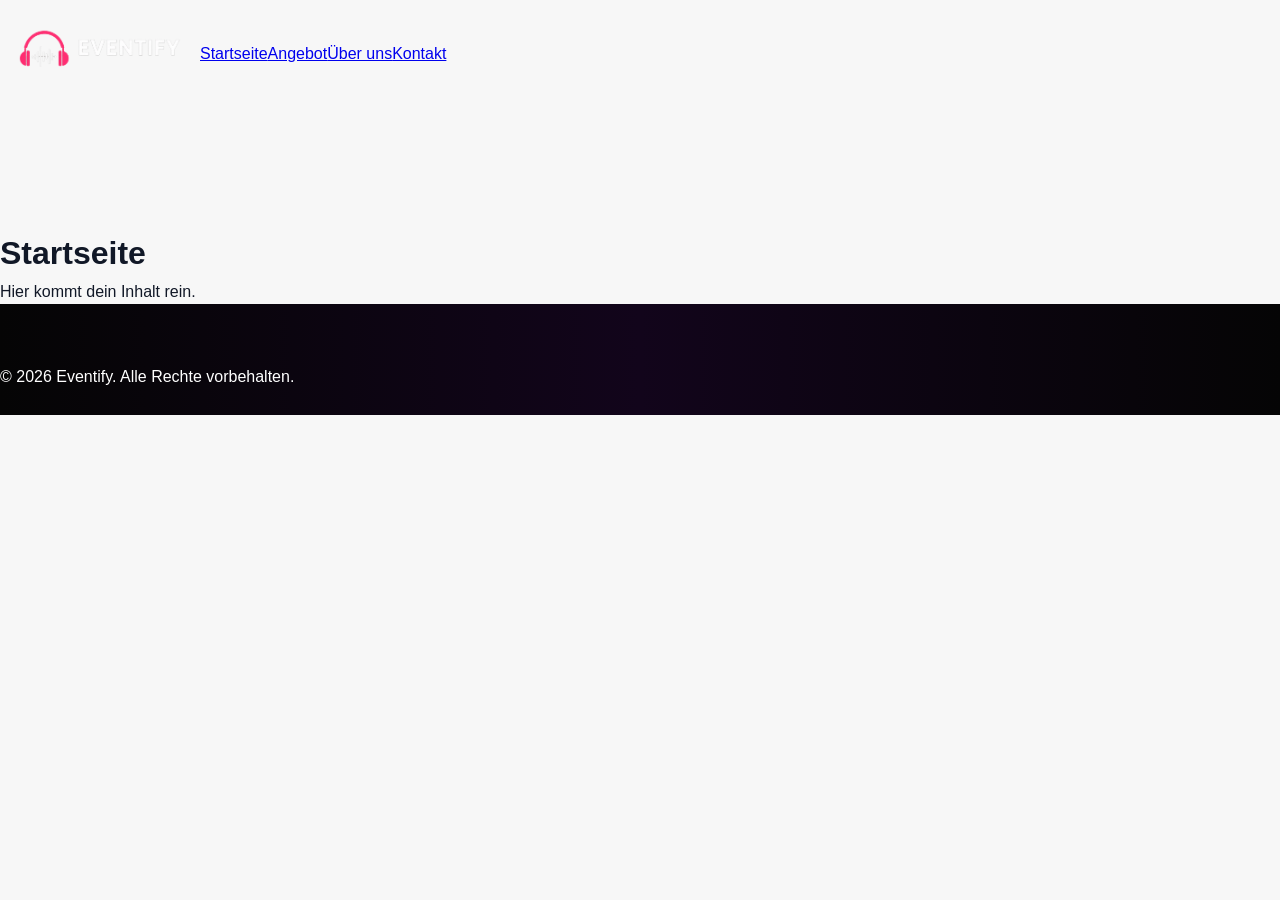
==== index.html @ 8bd98b78 "Text Navbar eingemittet, Footer eingefügt, Favicon eingefügt" ====
<!DOCTYPE html>
<html lang="en">
<head>
    <title>Eventify - Startseite</title>
    <meta name="viewport" content="width=device-width, initial-scale=1">
    <link rel="stylesheet" href="https://www.w3schools.com/w3css/5/w3.css">
    <link rel="stylesheet" href="../css/styles.css">

     <!-- Favicon -->
    <link rel="icon" type="png" href="../img/favicon.png">
</head>

<body>
    <!-- Navigation -->
<header class="w3-top">
<div class="w3-bar w3-black w3-padding">

    <a href="index.html" class="w3-bar-item">
        <img src="img/logo-transp.png" style="width:200px;">
    </a>

    <div class="w3-right w3-display-right">
        <a href="index.html" class="w3-bar-item w3-button">Startseite</a>
        <a href="html/angebot.html" class="w3-bar-item w3-button">Angebot</a>
        <a href="html/ueber-uns.html" class="w3-bar-item w3-button">Über uns</a>
        <a href="html/kontakt.html" class="w3-bar-item w3-button">Kontakt</a>
    </div>
</div>
</header>

 <!-- Inhalt -->
<main style="margin-top:120px;" class="w3-container">
    <h1>Startseite</h1>
    <p>Hier kommt dein Inhalt rein.</p>
</main>

<!-- Footer -->
<footer class="w3-container w3-black w3-padding">
    <p class="w3-center">&copy; 2026 Eventify. Alle Rechte vorbehalten.</p>
</footer>
</body>
</html>
---- css/styles.css ----
/*global styles*/
*{
    margin:0;
    padding:0;
    box-sizing:border-box;
}


body{
    font-family: Arial, Helvetica, sans-serif;
    background:#f7f7f7;
    color:#111827;
    line-height:1.6;
}


.container{
    width:90%;
    max-width:1200px;
    margin:auto;
}

/*header and navigation*/
.w3-bar{
    display:flex;
    align-items:center;
}

.w3-right{
    display:flex;
    align-items:center;
}
/*hero section*/

.hero{
    height:80vh;
    background:
    linear-gradient(rgba(0,0,0,0.45),
    rgba(0,0,0,0.45)),
    url("images/party.jpg");
    background-size:cover;
    background-position:center;
    display:flex;
    align-items:center;
    justify-content:center;
    text-align:center;
    color:white;
}

.hero-content{
    max-width:750px;
}

.hero h2{
    font-size:58px;
    line-height:1.1;
    margin-bottom:20px;
}

.hero p{
    font-size:22px;
    margin-bottom:35px;
}

/*buttons*/

.btn{
    display:inline-block;
    padding:14px 32px;
    background:#ff3d8d;
    color:white;
    border-radius:10px;
    text-decoration:none;
    font-weight:bold;
    transition:0.3s;
}

.btn:hover{
    background:#e12777;
    transform:translateY(-3px);
}

/*section*/

section{
    padding:90px 0;
}

.section-title{
    text-align:center;
    margin-bottom:60px;
}

.section-title h2{
    font-size:42px;
    color:#ff3d8d;
    margin-bottom:10px;
}

.section-title .line{
    width:90px;
    height:4px;
    background:#d4a12f;
    margin:auto;
    border-radius:10px;
}

/*about*/

.about{
    display:grid;
    grid-template-columns:1fr 1fr;
    gap:60px;
    align-items:center;
}

.about-text h3{
    font-size:36px;
    color:#ff3d8d;
    margin-bottom:20px;
}

.about-text p{
    margin-bottom:25px;
    color:#4b5563;
}

.about img{
    width:100%;
    border-radius:20px;
    box-shadow:0 10px 25px rgba(0,0,0,0.15);
}

/*services*/

.services-grid{
    display:grid;
    grid-template-columns:repeat(3,1fr);
    gap:30px;
}

.service-card{
    background:white;
    border-radius:18px;
    overflow:hidden;
    box-shadow:0 6px 18px rgba(0,0,0,0.08);
    transition:0.3s;
}

.service-card:hover{
    transform:translateY(-10px);
}

.service-card img{
    width:100%;
    height:220px;
    object-fit:cover;
}

.service-content{
    padding:25px;
}

.service-content h3{
    margin-bottom:15px;
    color:#111827;
}

.service-content p{
    color:#6b7280;
    margin-bottom:20px;
}

/*vorteile*/

.vorteile-grid{
    display:grid;
    grid-template-columns:repeat(4,1fr);
    gap:25px;
}

.vorteil-box{
    background:white;
    padding:40px 25px;
    text-align:center;
    border-radius:18px;
    box-shadow:0 6px 18px rgba(0,0,0,0.07);
    transition:0.3s;
}

.vorteil-box:hover{
    transform:translateY(-8px);
}

.vorteil-icon{
    font-size:45px;
    color:#ff3d8d;
    margin-bottom:20px;
}

.vorteil-box h3{
    margin-bottom:12px;
}

/*dj action*/

.dj-action{
    display:grid;
    grid-template-columns:1fr 1fr;
    gap:40px;
    align-items:center;
}

.dj-action video{
    width:100%;
    border-radius:18px;
    box-shadow:0 10px 20px rgba(0,0,0,0.15);
}

.audio-box{
    background:white;
    padding:35px;
    border-radius:18px;
    box-shadow:0 6px 18px rgba(0,0,0,0.08);
}

/*faq*/

.faq{
    max-width:900px;
    margin:auto;
}

.faq-item{
    background:white;
    margin-bottom:18px;
    border-radius:12px;
    overflow:hidden;
    box-shadow:0 4px 12px rgba(0,0,0,0.06);
}

.faq-question{
    padding:20px;
    font-weight:bold;
    cursor:pointer;
}

.faq-answer{
    padding:0 20px 20px;
    color:#6b7280;
}

/*contact*/

.contact-grid{
    display:grid;
    grid-template-columns:1fr 1fr;
    gap:50px;
}

.contact-info h3{
    color:#ff3d8d;
    margin-bottom:20px;
    font-size:30px;
}

.contact-info p{
    margin-bottom:14px;
}

.contact-form{
    background:white;
    padding:35px;
    border-radius:18px;
    box-shadow:0 8px 18px rgba(0,0,0,0.08);
}

.contact-form input,
.contact-form textarea{
    width:100%;
    padding:15px;
    margin-bottom:18px;
    border:1px solid #d1d5db;
    border-radius:10px;
    outline:none;
    font-size:15px;
}

.contact-form textarea{
    resize:none;
    height:150px;
}

.contact-form button{
    border:none;
    cursor:pointer;
}

/*footer*/

footer{
    background:linear-gradient(90deg,#050505,#12051b,#050505);
    color:white;
    padding:60px 0 25px;
}

.footer-grid{
    display:grid;
    grid-template-columns:repeat(4,1fr);
    gap:30px;
    margin-bottom:40px;
}

.footer-box h4{
    margin-bottom:20px;
    color:#ff3d8d;
}

.footer-box p,
.footer-box a{
    color:#d1d5db;
    text-decoration:none;
    margin-bottom:10px;
    display:block;
}

.footer-bottom{
    text-align:center;
    border-top:1px solid rgba(255,255,255,0.1);
    padding-top:20px;
    color:#9ca3af;
}

/*ueber uns*/

.team-grid{
    display:grid;
    grid-template-columns:repeat(3,1fr);
    gap:30px;
}

.team-card{
    background:white;
    border-radius:18px;
    overflow:hidden;
    box-shadow:0 8px 18px rgba(0,0,0,0.08);
    text-align:center;
}

.team-card img{
    width:100%;
    height:320px;
    object-fit:cover;
}

.team-card-content{
    padding:25px;
}

.team-card-content h3{
    margin-bottom:10px;
}

/*responsive*/

@media(max-width:992px){

    .services-grid,
    .vorteile-grid,
    .footer-grid,
    .team-grid{
        grid-template-columns:1fr 1fr;
    }

    .about,
    .contact-grid,
    .dj-action{
        grid-template-columns:1fr;
    }

    .hero h2{
        font-size:44px;
    }
}

@media(max-width:768px){

    .navbar{
        flex-direction:column;
        gap:25px;
    }

    nav ul{
        gap:20px;
        flex-wrap:wrap;
        justify-content:center;
    }

    .services-grid,
    .vorteile-grid,
    .footer-grid,
    .team-grid{
        grid-template-columns:1fr;
    }

    .hero{
        height:70vh;
        padding:0 20px;
    }

    .hero h2{
        font-size:34px;
    }

    .hero p{
        font-size:18px;
    }

    .section-title h2{
        font-size:32px;
    }
}
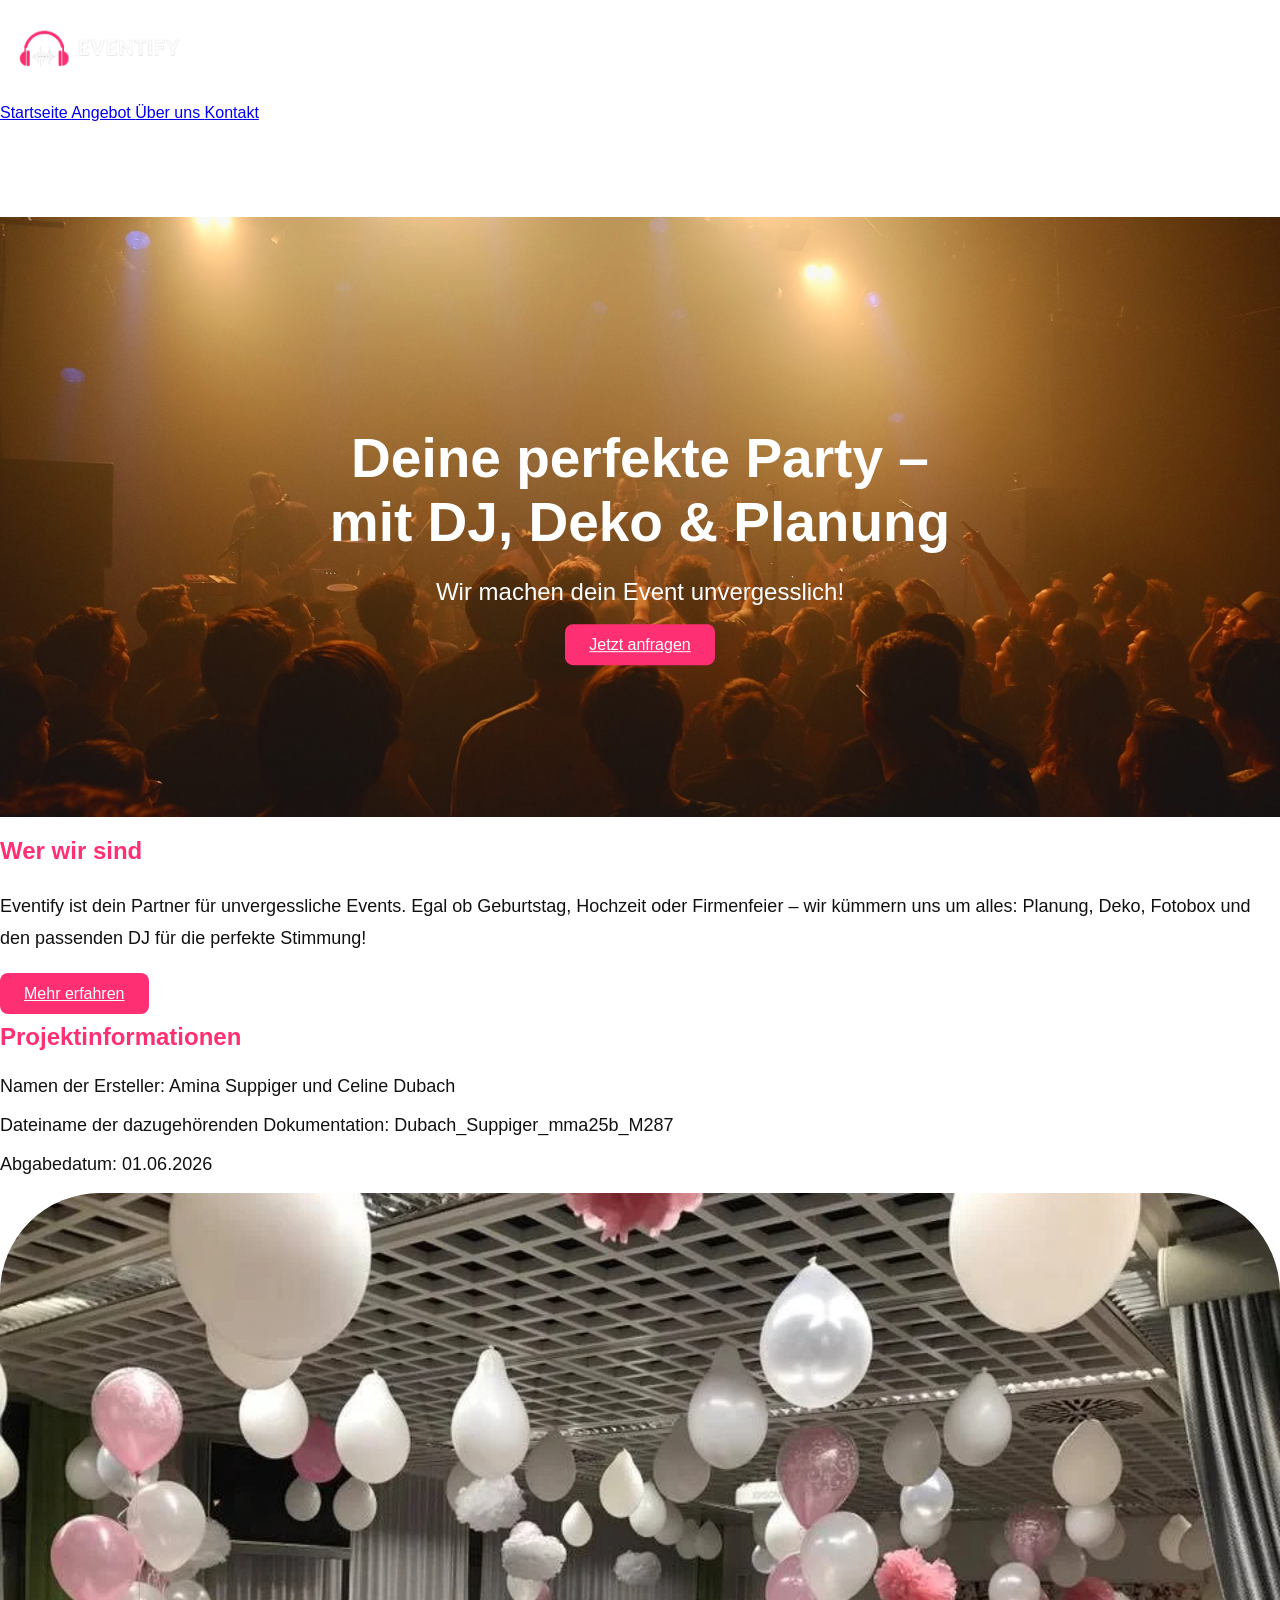
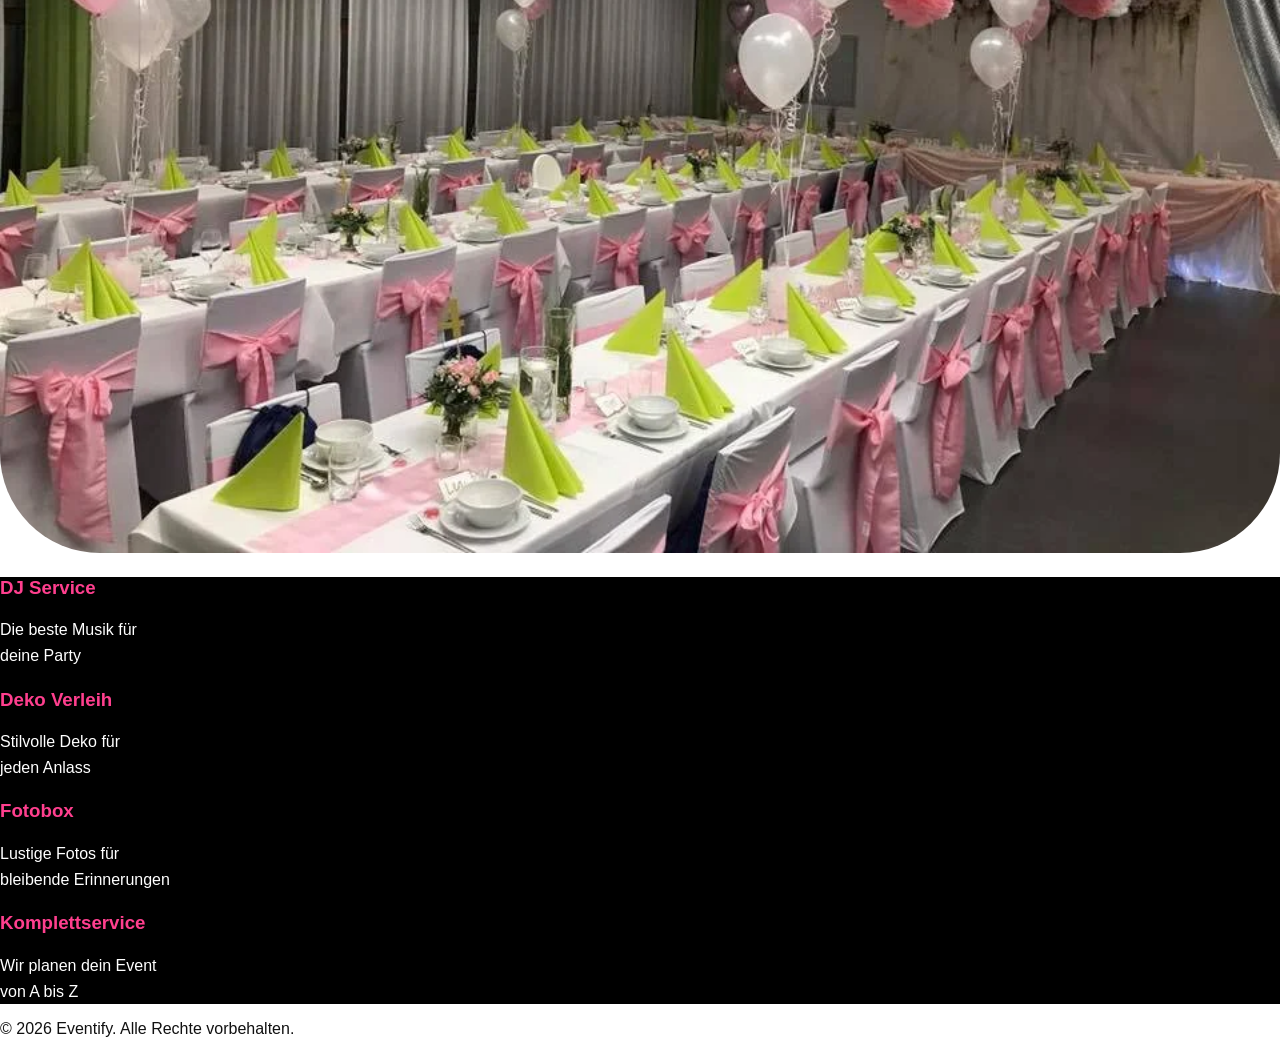
==== commit 31133fb1: "Code Startseite" ====
--- a/index.html
+++ b/index.html
@@ -1,42 +1,238 @@
 <!DOCTYPE html>
-<html lang="en">
+<html lang="de">
+
 <head>
     <title>Eventify - Startseite</title>
+
     <meta name="viewport" content="width=device-width, initial-scale=1">
+
+    <!-- W3.CSS -->
     <link rel="stylesheet" href="https://www.w3schools.com/w3css/5/w3.css">
+
+    <!-- Eigenes CSS -->
     <link rel="stylesheet" href="../css/styles.css">
 
-     <!-- Favicon -->
+    <!-- Favicon -->
     <link rel="icon" type="png" href="../img/favicon.png">
 </head>
 
 <body>
-    <!-- Navigation -->
+
+<!-- Navigation -->
 <header class="w3-top">
-<div class="w3-bar w3-black w3-padding">
-
-    <a href="index.html" class="w3-bar-item">
-        <img src="img/logo-transp.png" style="width:200px;">
-    </a>
-
-    <div class="w3-right w3-display-right">
-        <a href="index.html" class="w3-bar-item w3-button">Startseite</a>
-        <a href="html/angebot.html" class="w3-bar-item w3-button">Angebot</a>
-        <a href="html/ueber-uns.html" class="w3-bar-item w3-button">Über uns</a>
-        <a href="html/kontakt.html" class="w3-bar-item w3-button">Kontakt</a>
+
+    <div class="w3-bar w3-black w3-padding">
+
+        <!-- Logo -->
+        <a href="index.html" class="w3-bar-item">
+            <img src="img/logo-transp.png" alt="Eventify Logo" class="logo">
+        </a>
+
+        <!-- Navigation Links -->
+        <div class="w3-right w3-display-right">
+
+            <a href="index.html" class="w3-bar-item w3-button">
+                Startseite
+            </a>
+
+            <a href="html/angebot.html" class="w3-bar-item w3-button">
+                Angebot
+            </a>
+
+            <a href="html/ueber-uns.html" class="w3-bar-item w3-button">
+                Über uns
+            </a>
+
+            <a href="html/kontakt.html" class="w3-bar-item w3-button">
+                Kontakt
+            </a>
+
+        </div>
+
     </div>
-</div>
+
 </header>
 
- <!-- Inhalt -->
-<main style="margin-top:120px;" class="w3-container">
-    <h1>Startseite</h1>
-    <p>Hier kommt dein Inhalt rein.</p>
+<!-- Inhalt -->
+<main class="startseite">
+
+    <!-- Hero Bereich -->
+    <section class="hero-section">
+
+        <!-- Hintergrundbild -->
+        <img src="img/party.jpg"
+             alt="Party Hintergrund"
+             class="hero-image">
+
+        <!-- Text auf Bild -->
+        <div class="hero-overlay">
+
+            <h1 class="hero-title">
+                Deine perfekte Party –<br>
+                mit DJ, Deko & Planung
+            </h1>
+
+            <p class="hero-text">
+                Wir machen dein Event unvergesslich!
+            </p>
+
+            <!-- Pinker Button -->
+            <a href="html/kontakt.html"
+               class="w3-button pink-button">
+
+                Jetzt anfragen
+
+            </a>
+
+        </div>
+
+    </section>
+
+    <!-- Wer wir sind -->
+    <section class="w3-container w3-padding-64">
+
+        <div class="w3-row-padding">
+
+            <!-- Linke Spalte -->
+            <div class="w3-half">
+
+                <h2 class="pink-heading">
+                    Wer wir sind
+                </h2>
+
+                <p class="about-text">
+
+                    Eventify ist dein Partner für unvergessliche
+                    Events. Egal ob Geburtstag, Hochzeit oder
+                    Firmenfeier – wir kümmern uns um alles:
+                    Planung, Deko, Fotobox und den passenden
+                    DJ für die perfekte Stimmung!
+
+                </p>
+
+                <a href="html/ueber-uns.html"
+                   class="w3-button pink-button">
+
+                    Mehr erfahren
+
+                </a>
+
+                  <!-- Animation -->
+    <section class="w3-container w3-left w3-padding-64 w3-animate-left">
+
+        <h2 class="pink-heading">
+            Projektinformationen
+        </h2>
+
+        <p>
+            Namen der Ersteller:
+            Amina Suppiger und Celine Dubach
+        </p>
+
+        <p>
+            Dateiname der dazugehörenden Dokumentation:
+            Dubach_Suppiger_mma25b_M287
+        </p>
+
+        <p>
+            Abgabedatum:
+            01.06.2026
+        </p>
+
+    </section>
+
+            </div>
+
+            <!-- Rechte Spalte -->
+            <div class="w3-half">
+
+                <img src="img/ballons.webp"
+                     alt="Dekoration"
+                     class="about-image">
+
+            </div>
+
+        </div>
+
+    </section>
+
+    <!-- Schwarzer Bereich -->
+    <section class="services-section w3-padding-64">
+
+        <div class="w3-row-padding w3-center">
+
+            <!-- DJ -->
+            <div class="w3-quarter w3-padding">
+
+                <!-- Icon später hinzufügen -->
+
+                <h3>DJ Service</h3>
+
+                <p>
+                    Die beste Musik für<br>
+                    deine Party
+                </p>
+
+            </div>
+
+            <!-- Deko -->
+            <div class="w3-quarter w3-padding">
+
+                <!-- Icon später hinzufügen -->
+
+                <h3>Deko Verleih</h3>
+
+                <p>
+                    Stilvolle Deko für<br>
+                    jeden Anlass
+                </p>
+
+            </div>
+
+            <!-- Fotobox -->
+            <div class="w3-quarter w3-padding">
+
+                <!-- Icon später hinzufügen -->
+
+                <h3>Fotobox</h3>
+
+                <p>
+                    Lustige Fotos für<br>
+                    bleibende Erinnerungen
+                </p>
+
+            </div>
+
+            <!-- Komplettservice -->
+            <div class="w3-quarter w3-padding">
+
+                <!-- Icon später hinzufügen -->
+
+                <h3>Komplettservice</h3>
+
+                <p>
+                    Wir planen dein Event<br>
+                    von A bis Z
+                </p>
+
+            </div>
+
+        </div>
+
+    </section>
+
+
 </main>
 
 <!-- Footer -->
 <footer class="w3-container w3-black w3-padding">
-    <p class="w3-center">&copy; 2026 Eventify. Alle Rechte vorbehalten.</p>
+
+    <p class="w3-center">
+        &copy; 2026 Eventify.
+        Alle Rechte vorbehalten.
+    </p>
+
 </footer>
+
 </body>
 </html>
--- a/css/styles.css
+++ b/css/styles.css
@@ -1,423 +1,212 @@
-
-/*global styles*/
-*{
-    margin:0;
-    padding:0;
-    box-sizing:border-box;
-}
-
-
-body{
+/*--Farben & Variablen--*/
+:root {
+    --gold: #c9a84c;
+    --pink: #ff3f8e;
+    --black: #111111;
+    --white: #ffffff;
+    --grau-hell: #f5f5f5;
+}
+
+/*--Allgemein--*/
+* {
+    box-sizing: border-box;
+}
+
+body {
     font-family: Arial, Helvetica, sans-serif;
-    background:#f7f7f7;
-    color:#111827;
-    line-height:1.6;
-}
-
-
-.container{
-    width:90%;
-    max-width:1200px;
-    margin:auto;
-}
-
-/*header and navigation*/
-.w3-bar{
-    display:flex;
-    align-items:center;
-}
-
-.w3-right{
-    display:flex;
-    align-items:center;
-}
-/*hero section*/
-
-.hero{
-    height:80vh;
-    background:
-    linear-gradient(rgba(0,0,0,0.45),
-    rgba(0,0,0,0.45)),
-    url("images/party.jpg");
-    background-size:cover;
-    background-position:center;
-    display:flex;
-    align-items:center;
-    justify-content:center;
-    text-align:center;
-    color:white;
-}
-
-.hero-content{
-    max-width:750px;
-}
-
-.hero h2{
-    font-size:58px;
-    line-height:1.1;
-    margin-bottom:20px;
-}
-
-.hero p{
-    font-size:22px;
-    margin-bottom:35px;
-}
-
-/*buttons*/
-
-.btn{
-    display:inline-block;
-    padding:14px 32px;
-    background:#ff3d8d;
-    color:white;
-    border-radius:10px;
-    text-decoration:none;
-    font-weight:bold;
-    transition:0.3s;
-}
-
-.btn:hover{
-    background:#e12777;
-    transform:translateY(-3px);
-}
-
-/*section*/
-
-section{
-    padding:90px 0;
-}
-
-.section-title{
-    text-align:center;
-    margin-bottom:60px;
-}
-
-.section-title h2{
-    font-size:42px;
-    color:#ff3d8d;
-    margin-bottom:10px;
-}
-
-.section-title .line{
-    width:90px;
-    height:4px;
-    background:#d4a12f;
-    margin:auto;
-    border-radius:10px;
-}
-
-/*about*/
-
-.about{
-    display:grid;
-    grid-template-columns:1fr 1fr;
-    gap:60px;
-    align-items:center;
-}
-
-.about-text h3{
-    font-size:36px;
-    color:#ff3d8d;
-    margin-bottom:20px;
-}
-
-.about-text p{
-    margin-bottom:25px;
-    color:#4b5563;
-}
-
-.about img{
-    width:100%;
-    border-radius:20px;
-    box-shadow:0 10px 25px rgba(0,0,0,0.15);
-}
-
-/*services*/
-
-.services-grid{
-    display:grid;
-    grid-template-columns:repeat(3,1fr);
-    gap:30px;
-}
-
-.service-card{
-    background:white;
-    border-radius:18px;
-    overflow:hidden;
-    box-shadow:0 6px 18px rgba(0,0,0,0.08);
-    transition:0.3s;
-}
-
-.service-card:hover{
-    transform:translateY(-10px);
-}
-
-.service-card img{
-    width:100%;
-    height:220px;
-    object-fit:cover;
-}
-
-.service-content{
-    padding:25px;
-}
-
-.service-content h3{
-    margin-bottom:15px;
-    color:#111827;
-}
-
-.service-content p{
-    color:#6b7280;
-    margin-bottom:20px;
-}
-
-/*vorteile*/
-
-.vorteile-grid{
-    display:grid;
-    grid-template-columns:repeat(4,1fr);
-    gap:25px;
-}
-
-.vorteil-box{
-    background:white;
-    padding:40px 25px;
-    text-align:center;
-    border-radius:18px;
-    box-shadow:0 6px 18px rgba(0,0,0,0.07);
-    transition:0.3s;
-}
-
-.vorteil-box:hover{
-    transform:translateY(-8px);
-}
-
-.vorteil-icon{
-    font-size:45px;
-    color:#ff3d8d;
-    margin-bottom:20px;
-}
-
-.vorteil-box h3{
-    margin-bottom:12px;
-}
-
-/*dj action*/
-
-.dj-action{
-    display:grid;
-    grid-template-columns:1fr 1fr;
-    gap:40px;
-    align-items:center;
-}
-
-.dj-action video{
-    width:100%;
-    border-radius:18px;
-    box-shadow:0 10px 20px rgba(0,0,0,0.15);
-}
-
-.audio-box{
-    background:white;
-    padding:35px;
-    border-radius:18px;
-    box-shadow:0 6px 18px rgba(0,0,0,0.08);
-}
-
-/*faq*/
-
-.faq{
-    max-width:900px;
-    margin:auto;
-}
-
-.faq-item{
-    background:white;
-    margin-bottom:18px;
-    border-radius:12px;
-    overflow:hidden;
-    box-shadow:0 4px 12px rgba(0,0,0,0.06);
-}
-
-.faq-question{
-    padding:20px;
-    font-weight:bold;
-    cursor:pointer;
-}
-
-.faq-answer{
-    padding:0 20px 20px;
-    color:#6b7280;
-}
-
-/*contact*/
-
-.contact-grid{
-    display:grid;
-    grid-template-columns:1fr 1fr;
-    gap:50px;
-}
-
-.contact-info h3{
-    color:#ff3d8d;
-    margin-bottom:20px;
-    font-size:30px;
-}
-
-.contact-info p{
-    margin-bottom:14px;
-}
-
-.contact-form{
-    background:white;
-    padding:35px;
-    border-radius:18px;
-    box-shadow:0 8px 18px rgba(0,0,0,0.08);
-}
-
-.contact-form input,
-.contact-form textarea{
-    width:100%;
-    padding:15px;
-    margin-bottom:18px;
-    border:1px solid #d1d5db;
-    border-radius:10px;
-    outline:none;
-    font-size:15px;
-}
-
-.contact-form textarea{
-    resize:none;
-    height:150px;
-}
-
-.contact-form button{
-    border:none;
-    cursor:pointer;
-}
-
-/*footer*/
-
-footer{
-    background:linear-gradient(90deg,#050505,#12051b,#050505);
-    color:white;
-    padding:60px 0 25px;
-}
-
-.footer-grid{
-    display:grid;
-    grid-template-columns:repeat(4,1fr);
-    gap:30px;
-    margin-bottom:40px;
-}
-
-.footer-box h4{
-    margin-bottom:20px;
-    color:#ff3d8d;
-}
-
-.footer-box p,
-.footer-box a{
-    color:#d1d5db;
-    text-decoration:none;
-    margin-bottom:10px;
-    display:block;
-}
-
-.footer-bottom{
-    text-align:center;
-    border-top:1px solid rgba(255,255,255,0.1);
-    padding-top:20px;
-    color:#9ca3af;
-}
-
-/*ueber uns*/
-
-.team-grid{
-    display:grid;
-    grid-template-columns:repeat(3,1fr);
-    gap:30px;
-}
-
-.team-card{
-    background:white;
-    border-radius:18px;
-    overflow:hidden;
-    box-shadow:0 8px 18px rgba(0,0,0,0.08);
-    text-align:center;
-}
-
-.team-card img{
-    width:100%;
-    height:320px;
-    object-fit:cover;
-}
-
-.team-card-content{
-    padding:25px;
-}
-
-.team-card-content h3{
-    margin-bottom:10px;
-}
-
-/*responsive*/
-
-@media(max-width:992px){
-
-    .services-grid,
-    .vorteile-grid,
-    .footer-grid,
-    .team-grid{
-        grid-template-columns:1fr 1fr;
-    }
-
-    .about,
-    .contact-grid,
-    .dj-action{
-        grid-template-columns:1fr;
-    }
-
-    .hero h2{
-        font-size:44px;
-    }
-}
-
-@media(max-width:768px){
-
-    .navbar{
-        flex-direction:column;
-        gap:25px;
-    }
-
-    nav ul{
-        gap:20px;
-        flex-wrap:wrap;
-        justify-content:center;
-    }
-
-    .services-grid,
-    .vorteile-grid,
-    .footer-grid,
-    .team-grid{
-        grid-template-columns:1fr;
-    }
-
-    .hero{
-        height:70vh;
-        padding:0 20px;
-    }
-
-    .hero h2{
-        font-size:34px;
-    }
-
-    .hero p{
-        font-size:18px;
-    }
-
-    .section-title h2{
-        font-size:32px;
-    }
+    color: var(--black);
+    margin: 0;
+    padding: 0;
+}
+
+h2 {
+    color: var(--pink);
+    font-weight: bold;
+}
+
+h3 {
+    color: var(--pink);
+    font-weight: bold;
+}
+
+/*--Abschnittstitel--*/
+.section-title {
+    text-align: center;
+    margin-bottom: 50px;
+}
+
+.section-title h1 {
+    color: var(--pink);
+    font-family: 'Arial Black', Arial, Helvetica, sans-serif;
+}
+
+.gold-line {
+    width: 80px;
+    height: 3px;
+    background-color: var(--gold);
+    margin: 0 auto;
+}
+
+/*--Audio & Video--*/
+.media-bereich {
+    display: flex;
+    align-items: center;
+    gap: 40px;
+    flex-wrap: wrap;
+    margin-bottom: 150px;
+}
+
+video, audio {
+    border-radius: 8px;
+}
+
+.w3-row {
+    display: flex;
+    align-items: stretch;
+}
+
+.w3-bar .w3-button:hover,
+.w3-bar .w3-button:active {
+    background-color: var(--pink) !important;
+    color: white !important;
+}
+
+/* Formular: beim Laden einblenden mit Animation */
+.anfrage-karte {
+    animation: einblenden 1s;
+}
+
+@keyframes einblenden {
+    from {
+        opacity: 0;
+        transform: translateY(40px);
+    }
+    to {
+        opacity: 1;
+        transform: translateY(0);
+    }
+}
+/* =========================================
+   CSS FÜR STARTSEITE
+========================================= */
+
+/* Allgemein */
+body {
+    margin: 0;
+    font-family: Arial, sans-serif;
+}
+
+.startseite {
+    margin-top: 95px;
+}
+
+/* Logo */
+.logo {
+    width: 200px;
+}
+
+/* Hero Bereich */
+.hero-section {
+    position: relative;
+}
+
+.hero-image {
+    width: 100%;
+    height: 600px;
+    object-fit: cover;
+    display: block;
+}
+
+.hero-overlay {
+    position: absolute;
+    top: 50%;
+    left: 50%;
+    transform: translate(-50%, -50%);
+    text-align: center;
+    color: white;
+    width: 80%;
+}
+
+.hero-title {
+    font-size: 55px;
+    font-weight: bold;
+    margin-bottom: 20px;
+}
+
+.hero-text {
+    font-size: 24px;
+    margin-bottom: 30px;
+}
+
+/* Pinke Buttons */
+.pink-button {
+    background-color: #FF2F73;
+    color: white;
+    border-radius: 8px;
+    padding: 12px 24px;
+}
+
+.pink-button:hover {
+    background-color: #e02162;
+    color: white;
+}
+
+/* Überschriften */
+.pink-heading {
+    color: #FF2F73;
+    font-weight: bold;
+    margin-bottom: 25px;
+}
+
+/* Text Bereich */
+.about-text {
+    font-size: 18px;
+    line-height: 1.8;
+    margin-bottom: 30px;
+}
+
+/* Bild rechts */
+.about-image {
+    width: 100%;
+    border-radius: 100px;
+}
+
+/* Schwarzer Bereich */
+.services-section {
+    background-color: black;
+    color: white;
+}
+
+/* Leistungen */
+.services-section h3 {
+    margin-top: 20px;
+    font-weight: bold;
+}
+
+.services-section p {
+    font-size: 16px;
+    line-height: 1.6;
+}
+
+/* Animation Bereich */
+.w3-animate-left p {
+    font-size: 18px;
+    margin-top: 15px;
+}
+
+/* Responsive */
+@media screen and (max-width: 768px) {
+
+    .hero-title {
+        font-size: 36px;
+    }
+
+    .hero-text {
+        font-size: 18px;
+    }
+
+    .hero-image {
+        height: 450px;
+    }
+
 }
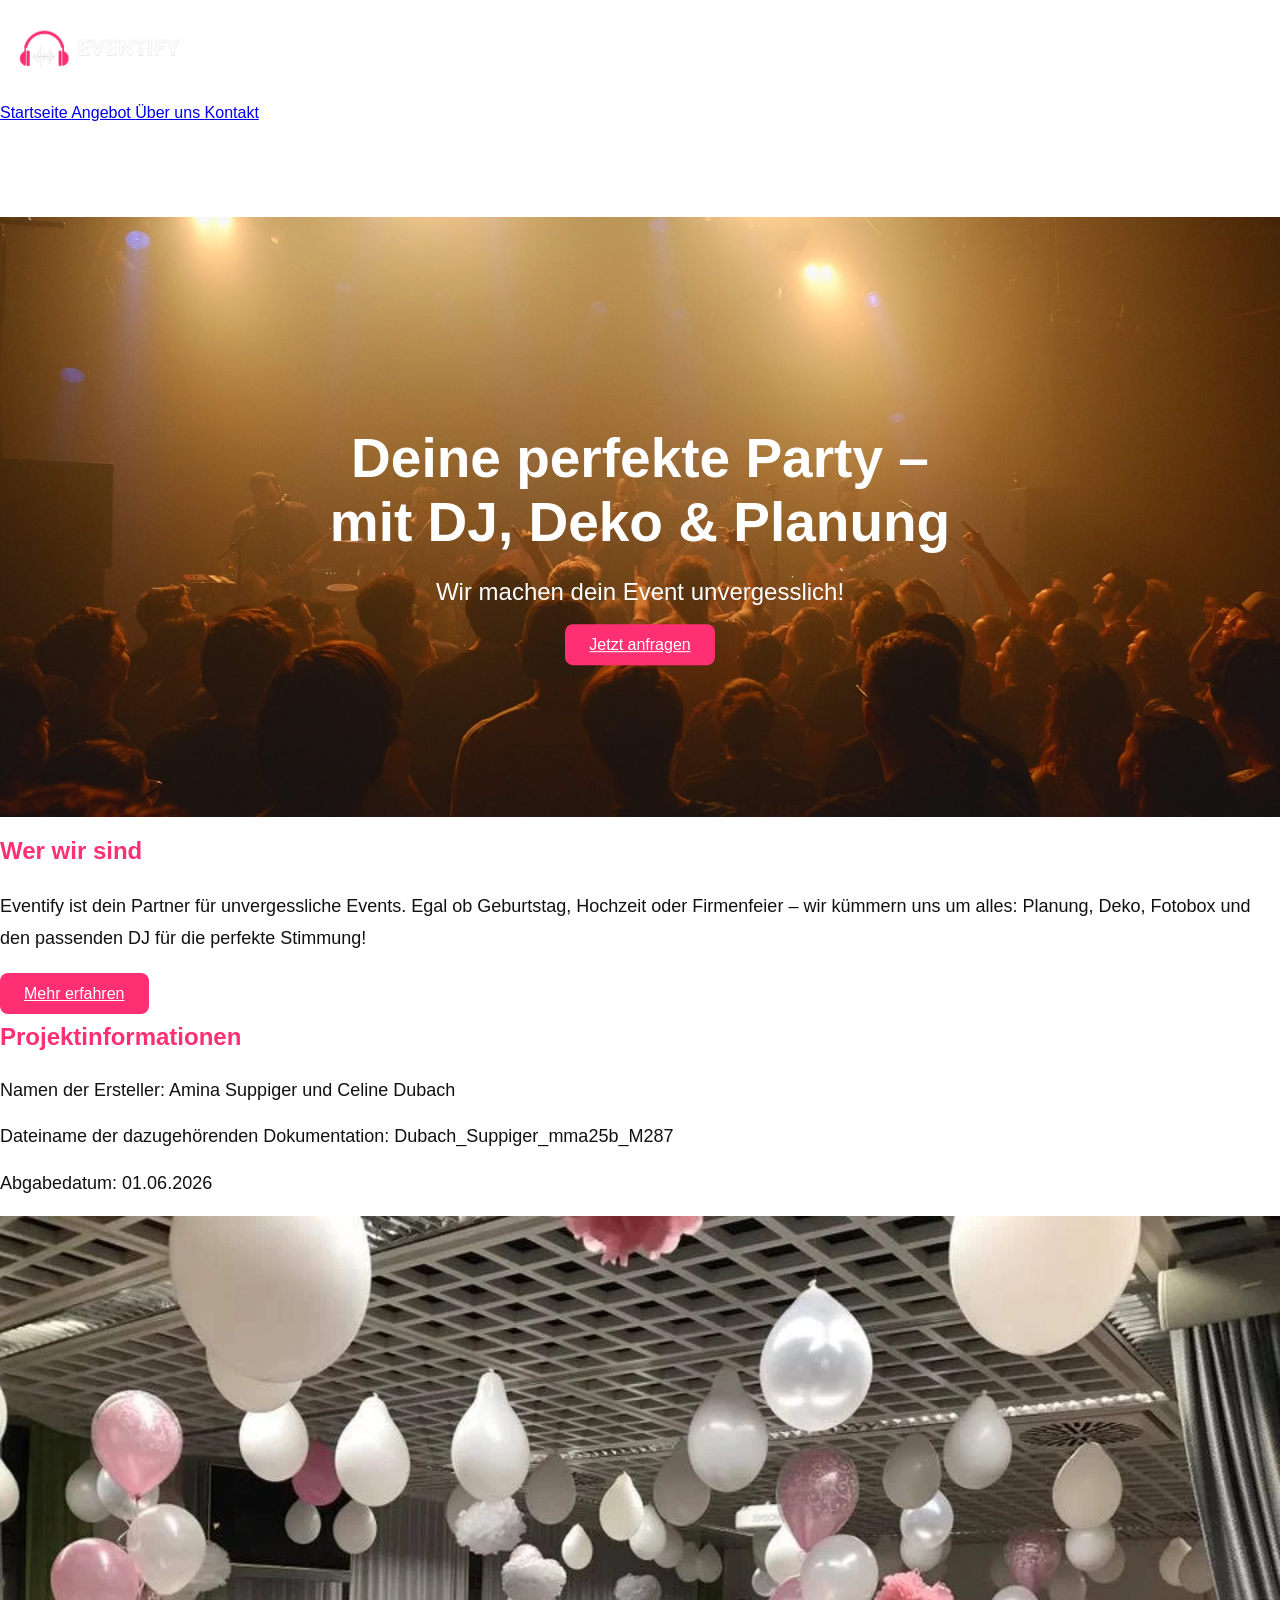
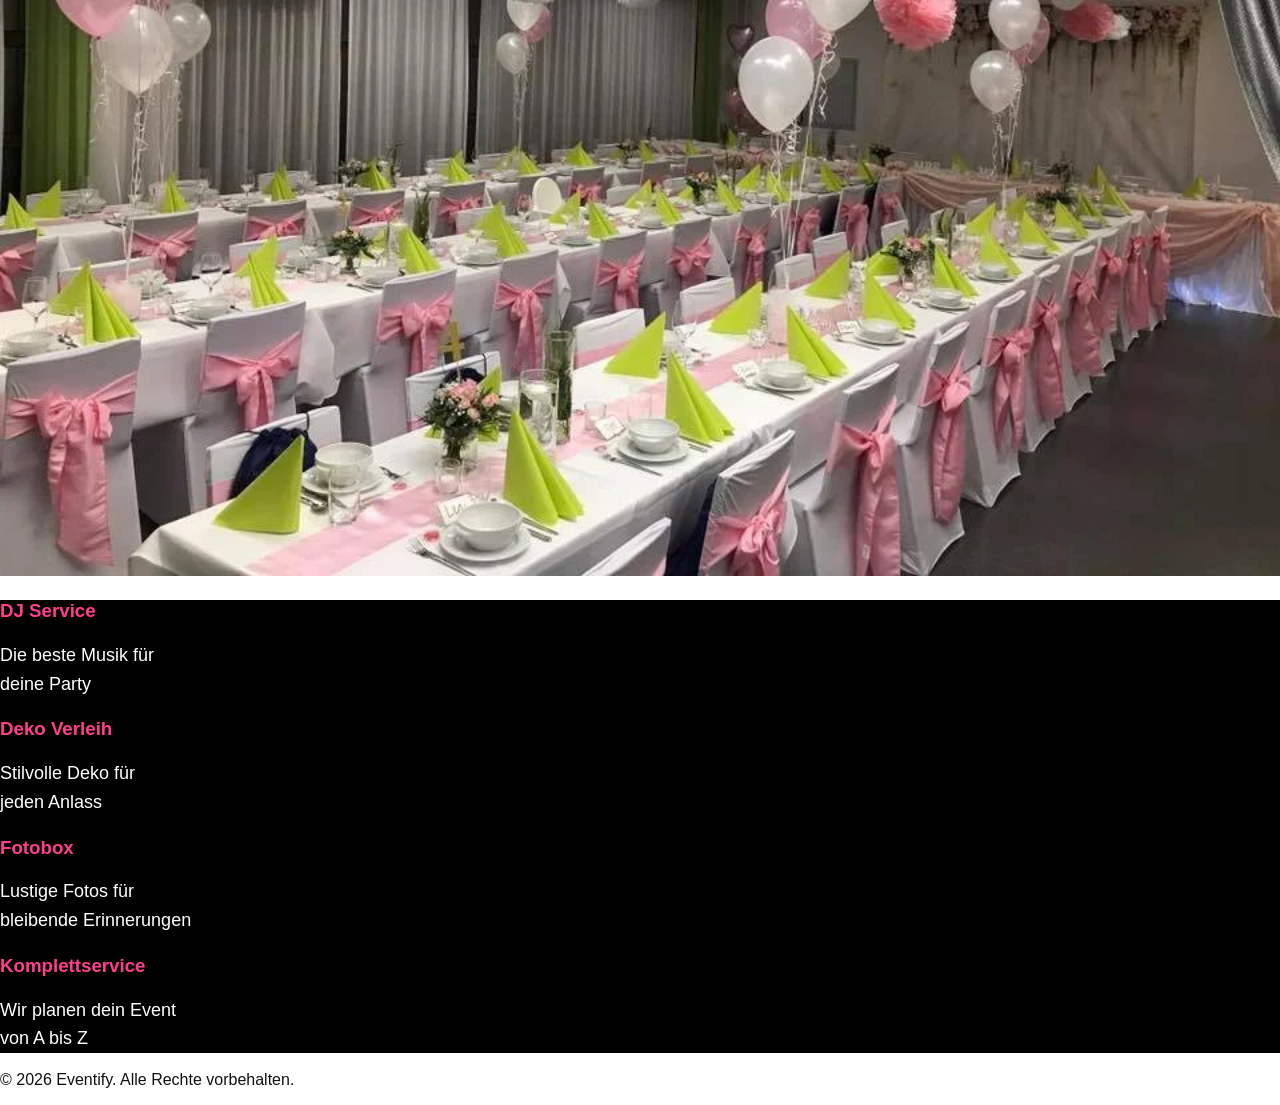
==== commit 8ddd86cd: "kleine Verbesserungen" ====
--- a/index.html
+++ b/index.html
@@ -18,221 +18,211 @@
 
 <body>
 
-<!-- Navigation -->
-<header class="w3-top">
-
-    <div class="w3-bar w3-black w3-padding">
-
-        <!-- Logo -->
-        <a href="index.html" class="w3-bar-item">
-            <img src="img/logo-transp.png" alt="Eventify Logo" class="logo">
-        </a>
-
-        <!-- Navigation Links -->
-        <div class="w3-right w3-display-right">
-
-            <a href="index.html" class="w3-bar-item w3-button">
-                Startseite
+    <!-- Navigation -->
+    <header class="w3-top">
+
+        <div class="w3-bar w3-black w3-padding">
+
+            <!-- Logo -->
+            <a href="index.html" class="w3-bar-item">
+                <img src="img/logo-transp.png" alt="Eventify Logo" class="logo">
             </a>
 
-            <a href="html/angebot.html" class="w3-bar-item w3-button">
-                Angebot
-            </a>
-
-            <a href="html/ueber-uns.html" class="w3-bar-item w3-button">
-                Über uns
-            </a>
-
-            <a href="html/kontakt.html" class="w3-bar-item w3-button">
-                Kontakt
-            </a>
+            <!-- Navigation Links -->
+            <div class="w3-right w3-display-right">
+
+                <a href="index.html" class="w3-bar-item w3-button">
+                    Startseite
+                </a>
+
+                <a href="html/angebot.html" class="w3-bar-item w3-button">
+                    Angebot
+                </a>
+
+                <a href="html/ueber-uns.html" class="w3-bar-item w3-button">
+                    Über uns
+                </a>
+
+                <a href="html/kontakt.html" class="w3-bar-item w3-button">
+                    Kontakt
+                </a>
+
+            </div>
 
         </div>
 
-    </div>
-
-</header>
-
-<!-- Inhalt -->
-<main class="startseite">
-
-    <!-- Hero Bereich -->
-    <section class="hero-section">
-
-        <!-- Hintergrundbild -->
-        <img src="img/party.jpg"
-             alt="Party Hintergrund"
-             class="hero-image">
-
-        <!-- Text auf Bild -->
-        <div class="hero-overlay">
-
-            <h1 class="hero-title">
-                Deine perfekte Party –<br>
-                mit DJ, Deko & Planung
-            </h1>
-
-            <p class="hero-text">
-                Wir machen dein Event unvergesslich!
-            </p>
-
-            <!-- Pinker Button -->
-            <a href="html/kontakt.html"
-               class="w3-button pink-button">
-
-                Jetzt anfragen
-
-            </a>
-
-        </div>
-
-    </section>
-
-    <!-- Wer wir sind -->
-    <section class="w3-container w3-padding-64">
-
-        <div class="w3-row-padding">
-
-            <!-- Linke Spalte -->
-            <div class="w3-half">
-
-                <h2 class="pink-heading">
-                    Wer wir sind
-                </h2>
-
-                <p class="about-text">
-
-                    Eventify ist dein Partner für unvergessliche
-                    Events. Egal ob Geburtstag, Hochzeit oder
-                    Firmenfeier – wir kümmern uns um alles:
-                    Planung, Deko, Fotobox und den passenden
-                    DJ für die perfekte Stimmung!
-
+    </header>
+
+    <!-- Inhalt -->
+    <main class="startseite">
+
+        <!-- Hero Bereich -->
+        <section class="hero-section">
+
+            <!-- Hintergrundbild -->
+            <img src="img/party.jpg" alt="Party Hintergrund" class="hero-image">
+
+            <!-- Text auf Bild -->
+            <div class="hero-overlay">
+
+                <h1 class="hero-title">
+                    Deine perfekte Party –<br>
+                    mit DJ, Deko & Planung
+                </h1>
+
+                <p class="hero-text">
+                    Wir machen dein Event unvergesslich!
                 </p>
 
-                <a href="html/ueber-uns.html"
-                   class="w3-button pink-button">
-
-                    Mehr erfahren
-
-                </a>
-
-                  <!-- Animation -->
-    <section class="w3-container w3-left w3-padding-64 w3-animate-left">
-
-        <h2 class="pink-heading">
-            Projektinformationen
-        </h2>
-
-        <p>
-            Namen der Ersteller:
-            Amina Suppiger und Celine Dubach
+                <!-- Pinker Button -->
+                <a href="html/kontakt.html" class="w3-button pink-button">
+
+                    Jetzt anfragen
+
+                </a>
+
+            </div>
+
+        </section>
+
+        <!-- Wer wir sind -->
+        <section class="w3-container w3-padding-64">
+
+            <div class="w3-row-padding">
+
+                <!-- Linke Spalte -->
+                <div class="w3-half">
+
+                    <h2 class="pink-heading">
+                        Wer wir sind
+                    </h2>
+
+                    <p class="about-text">
+
+                        Eventify ist dein Partner für unvergessliche
+                        Events. Egal ob Geburtstag, Hochzeit oder
+                        Firmenfeier – wir kümmern uns um alles:
+                        Planung, Deko, Fotobox und den passenden
+                        DJ für die perfekte Stimmung!
+
+                    </p>
+
+                    <a href="html/ueber-uns.html" class="w3-button pink-button">
+
+                        Mehr erfahren
+
+                    </a>
+
+                    <!-- Animation -->
+                    <section class="w3-container w3-left w3-padding-64 w3-animate-left">
+
+                        <h2 class="pink-heading">
+                            Projektinformationen
+                        </h2>
+                        <p>
+                            Namen der Ersteller:
+                            Amina Suppiger und Celine Dubach
+                        </p>
+                        <p>
+                            Dateiname der dazugehörenden Dokumentation:
+                            Dubach_Suppiger_mma25b_M287
+                        </p>
+                        <p>
+                            Abgabedatum:
+                            01.06.2026
+                        </p>
+
+                </div>
+
+                <!-- Rechte Spalte -->
+                <div class="w3-half">
+
+                    <img src="img/ballons.webp" alt="Dekoration" class="about-image">
+
+                </div>
+
+            </div>
+
+        </section>
+
+        <!-- Schwarzer Bereich -->
+        <section class="services-section w3-padding-64">
+
+            <div class="w3-row-padding w3-center">
+
+                <!-- DJ -->
+                <div class="w3-quarter w3-padding">
+
+                    <!-- Icon später hinzufügen -->
+
+                    <h3>DJ Service</h3>
+
+                    <p>
+                        Die beste Musik für<br>
+                        deine Party
+                    </p>
+
+                </div>
+
+                <!-- Deko -->
+                <div class="w3-quarter w3-padding">
+
+                    <!-- Icon später hinzufügen -->
+
+                    <h3>Deko Verleih</h3>
+
+                    <p>
+                        Stilvolle Deko für<br>
+                        jeden Anlass
+                    </p>
+
+                </div>
+
+                <!-- Fotobox -->
+                <div class="w3-quarter w3-padding">
+
+                    <!-- Icon später hinzufügen -->
+
+                    <h3>Fotobox</h3>
+
+                    <p>
+                        Lustige Fotos für<br>
+                        bleibende Erinnerungen
+                    </p>
+
+                </div>
+
+                <!-- Komplettservice -->
+                <div class="w3-quarter w3-padding">
+
+                    <!-- Icon später hinzufügen -->
+
+                    <h3>Komplettservice</h3>
+
+                    <p>
+                        Wir planen dein Event<br>
+                        von A bis Z
+                    </p>
+
+                </div>
+
+            </div>
+
+        </section>
+
+
+    </main>
+
+    <!-- Footer -->
+    <footer class="w3-container w3-black w3-padding">
+
+        <p class="w3-center">
+            &copy; 2026 Eventify.
+            Alle Rechte vorbehalten.
         </p>
 
-        <p>
-            Dateiname der dazugehörenden Dokumentation:
-            Dubach_Suppiger_mma25b_M287
-        </p>
-
-        <p>
-            Abgabedatum:
-            01.06.2026
-        </p>
-
-    </section>
-
-            </div>
-
-            <!-- Rechte Spalte -->
-            <div class="w3-half">
-
-                <img src="img/ballons.webp"
-                     alt="Dekoration"
-                     class="about-image">
-
-            </div>
-
-        </div>
-
-    </section>
-
-    <!-- Schwarzer Bereich -->
-    <section class="services-section w3-padding-64">
-
-        <div class="w3-row-padding w3-center">
-
-            <!-- DJ -->
-            <div class="w3-quarter w3-padding">
-
-                <!-- Icon später hinzufügen -->
-
-                <h3>DJ Service</h3>
-
-                <p>
-                    Die beste Musik für<br>
-                    deine Party
-                </p>
-
-            </div>
-
-            <!-- Deko -->
-            <div class="w3-quarter w3-padding">
-
-                <!-- Icon später hinzufügen -->
-
-                <h3>Deko Verleih</h3>
-
-                <p>
-                    Stilvolle Deko für<br>
-                    jeden Anlass
-                </p>
-
-            </div>
-
-            <!-- Fotobox -->
-            <div class="w3-quarter w3-padding">
-
-                <!-- Icon später hinzufügen -->
-
-                <h3>Fotobox</h3>
-
-                <p>
-                    Lustige Fotos für<br>
-                    bleibende Erinnerungen
-                </p>
-
-            </div>
-
-            <!-- Komplettservice -->
-            <div class="w3-quarter w3-padding">
-
-                <!-- Icon später hinzufügen -->
-
-                <h3>Komplettservice</h3>
-
-                <p>
-                    Wir planen dein Event<br>
-                    von A bis Z
-                </p>
-
-            </div>
-
-        </div>
-
-    </section>
-
-
-</main>
-
-<!-- Footer -->
-<footer class="w3-container w3-black w3-padding">
-
-    <p class="w3-center">
-        &copy; 2026 Eventify.
-        Alle Rechte vorbehalten.
-    </p>
-
-</footer>
+    </footer>
 
 </body>
+
 </html>
--- a/css/styles.css
+++ b/css/styles.css
@@ -13,17 +13,13 @@
 }
 
 body {
+    margin: 0;
+    padding: 0;
     font-family: Arial, Helvetica, sans-serif;
     color: var(--black);
-    margin: 0;
-    padding: 0;
-}
-
-h2 {
-    color: var(--pink);
-    font-weight: bold;
-}
-
+}
+
+h2,
 h3 {
     color: var(--pink);
     font-weight: bold;
@@ -56,13 +52,16 @@
     margin-bottom: 150px;
 }
 
-video, audio {
+video,
+audio {
     border-radius: 8px;
 }
 
+/*--W3.CSS Anpassungen--*/
 .w3-row {
     display: flex;
     align-items: stretch;
+    flex-wrap: wrap; /* NEU: erlaubt Umbruch */
 }
 
 .w3-bar .w3-button:hover,
@@ -71,7 +70,7 @@
     color: white !important;
 }
 
-/* Formular: beim Laden einblenden mit Animation */
+/* Formular Animation */
 .anfrage-karte {
     animation: einblenden 1s;
 }
@@ -81,20 +80,16 @@
         opacity: 0;
         transform: translateY(40px);
     }
+
     to {
         opacity: 1;
         transform: translateY(0);
     }
 }
+
 /* =========================================
    CSS FÜR STARTSEITE
 ========================================= */
-
-/* Allgemein */
-body {
-    margin: 0;
-    font-family: Arial, sans-serif;
-}
 
 .startseite {
     margin-top: 95px;
@@ -138,7 +133,7 @@
     margin-bottom: 30px;
 }
 
-/* Pinke Buttons */
+/* Pinke Buttons & Überschriften */
 .pink-button {
     background-color: #FF2F73;
     color: white;
@@ -151,7 +146,6 @@
     color: white;
 }
 
-/* Überschriften */
 .pink-heading {
     color: #FF2F73;
     font-weight: bold;
@@ -168,7 +162,6 @@
 /* Bild rechts */
 .about-image {
     width: 100%;
-    border-radius: 100px;
 }
 
 /* Schwarzer Bereich */
@@ -177,20 +170,17 @@
     color: white;
 }
 
-/* Leistungen */
 .services-section h3 {
     margin-top: 20px;
-    font-weight: bold;
-}
-
-.services-section p {
-    font-size: 16px;
-    line-height: 1.6;
-}
-
-/* Animation Bereich */
+}
+
+.services-section p,
 .w3-animate-left p {
     font-size: 18px;
+    line-height: 1.6;
+}
+
+.w3-animate-left p {
     margin-top: 15px;
 }
 
@@ -208,5 +198,21 @@
     .hero-image {
         height: 450px;
     }
-
+}
+
+/* Vorteile: Tablet 2-spaltig, Handy 1-spaltig */
+@media (max-width: 992px) {
+    .vorteile-row > div { width: 50% !important; }
+}
+@media (max-width: 600px) {
+    .vorteile-row > div { width: 100% !important; }
+}
+
+/* Über uns: immer 2-spaltig, auch auf Handy */
+.ueber-uns-row {
+    flex-wrap: nowrap !important;
+}
+
+.ueber-uns-row > div {
+    width: 50% !important;
 }
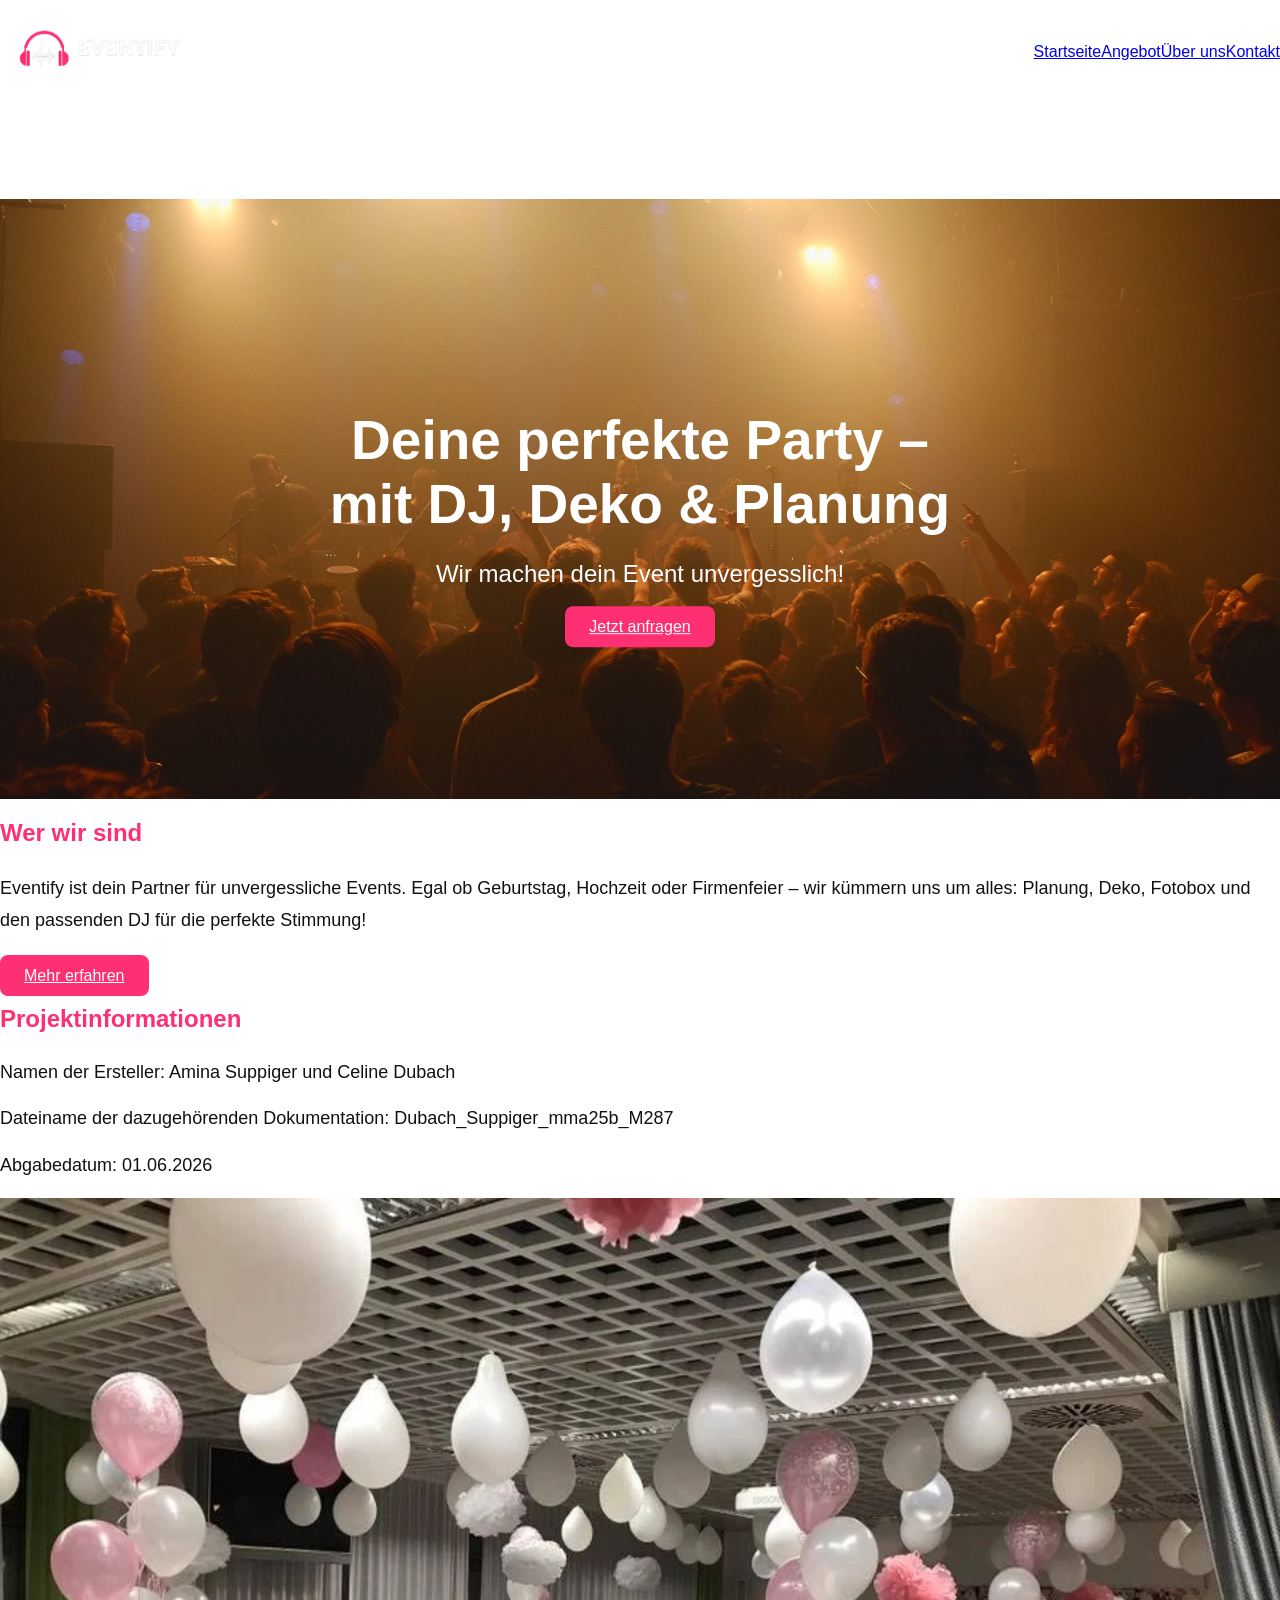
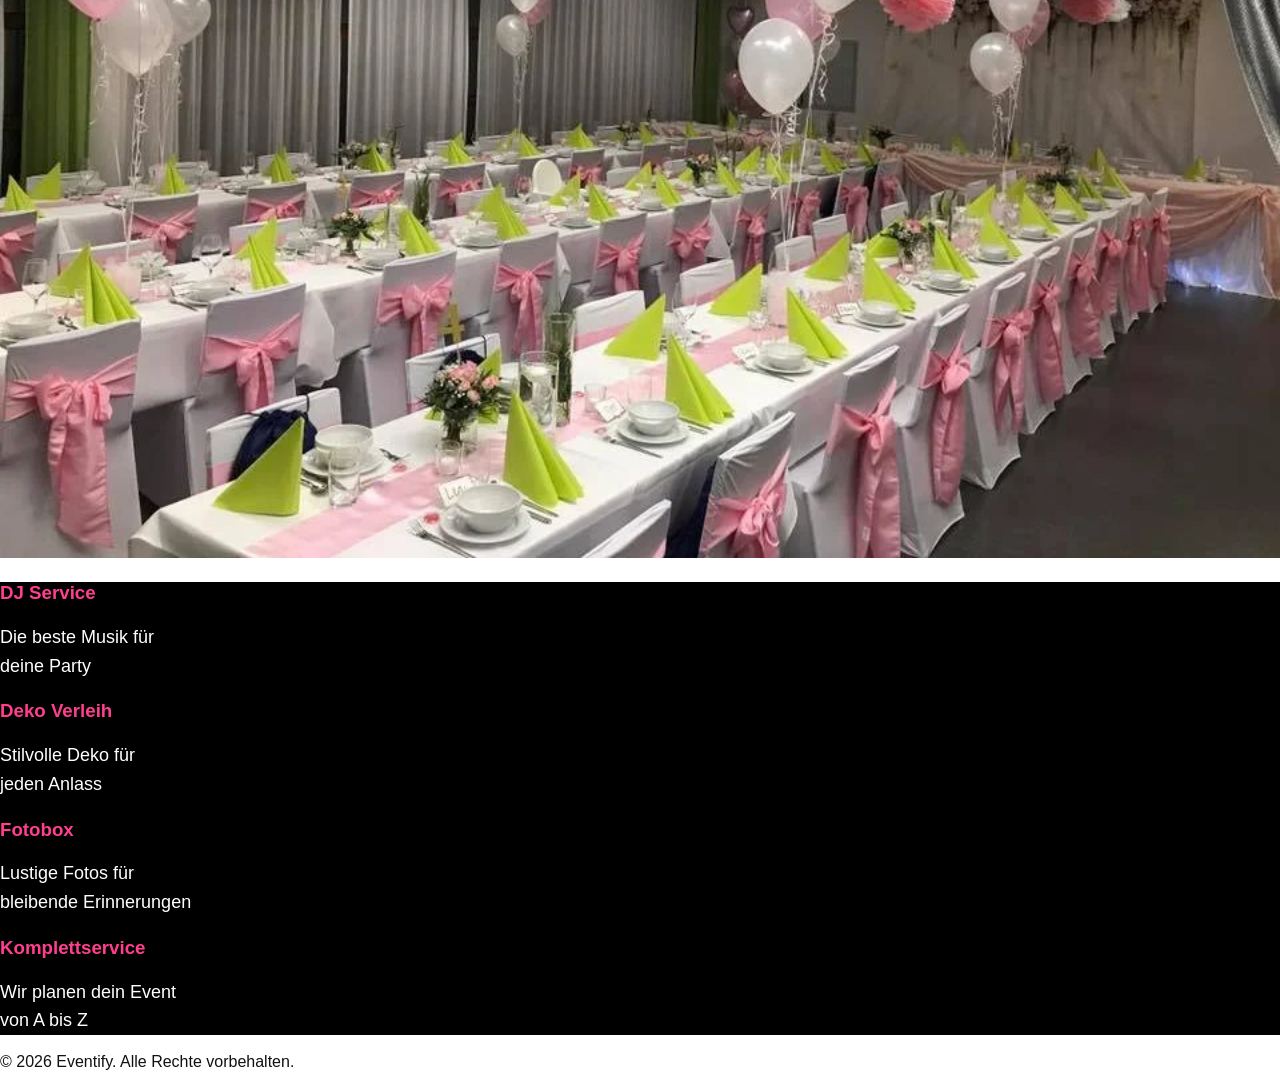
==== commit 22bc4e84: "Navigation responsive gemacht" ====
--- a/index.html
+++ b/index.html
@@ -18,40 +18,21 @@
 
 <body>
 
-    <!-- Navigation -->
-    <header class="w3-top">
-
-        <div class="w3-bar w3-black w3-padding">
-
-            <!-- Logo -->
-            <a href="index.html" class="w3-bar-item">
-                <img src="img/logo-transp.png" alt="Eventify Logo" class="logo">
-            </a>
-
-            <!-- Navigation Links -->
-            <div class="w3-right w3-display-right">
-
-                <a href="index.html" class="w3-bar-item w3-button">
-                    Startseite
-                </a>
-
-                <a href="html/angebot.html" class="w3-bar-item w3-button">
-                    Angebot
-                </a>
-
-                <a href="html/ueber-uns.html" class="w3-bar-item w3-button">
-                    Über uns
-                </a>
-
-                <a href="html/kontakt.html" class="w3-bar-item w3-button">
-                    Kontakt
-                </a>
-
-            </div>
-
-        </div>
-
-    </header>
+<!-- Navigation -->
+<header class="w3-top">
+    <div class="w3-bar w3-black w3-padding nav-bar">
+        <a href="index.html" class="w3-bar-item">
+            <img src="img/logo-transp.png" alt="Eventify Logo" class="logo">
+        </a>
+        <button class="w3-bar-item w3-button hamburger-btn" onclick="document.getElementById('nav-links').classList.toggle('open')">&#9776;</button>
+        <nav id="nav-links" class="nav-links">
+            <a href="index.html" class="w3-bar-item w3-button">Startseite</a>
+            <a href="html/angebot.html" class="w3-bar-item w3-button">Angebot</a>
+            <a href="html/ueber-uns.html" class="w3-bar-item w3-button">Über uns</a>
+            <a href="html/kontakt.html" class="w3-bar-item w3-button">Kontakt</a>
+        </nav>
+    </div>
+</header>
 
     <!-- Inhalt -->
     <main class="startseite">
--- a/css/styles.css
+++ b/css/styles.css
@@ -215,4 +215,30 @@
 
 .ueber-uns-row > div {
     width: 50% !important;
+}
+
+/*Navigation*/
+
+.nav-bar { 
+    display: flex !important; 
+    align-items: center !important; 
+}
+
+.nav-links { 
+    display: flex; 
+    margin-left: auto; 
+}
+
+.hamburger-btn { 
+    display: none !important; 
+    margin-left: auto; 
+    font-size: 2rem; 
+    background: none !important; 
+}
+
+@media (max-width: 600px) {
+    .hamburger-btn { display: block !important; }
+    .nav-links { display: none; flex-direction: column; width: 100%; position: absolute; top: 100%; left: 0; background: var(--black); }
+    .nav-links.open { display: flex; }
+    .nav-links a:hover { background-color: var(--pink) !important; }
 }
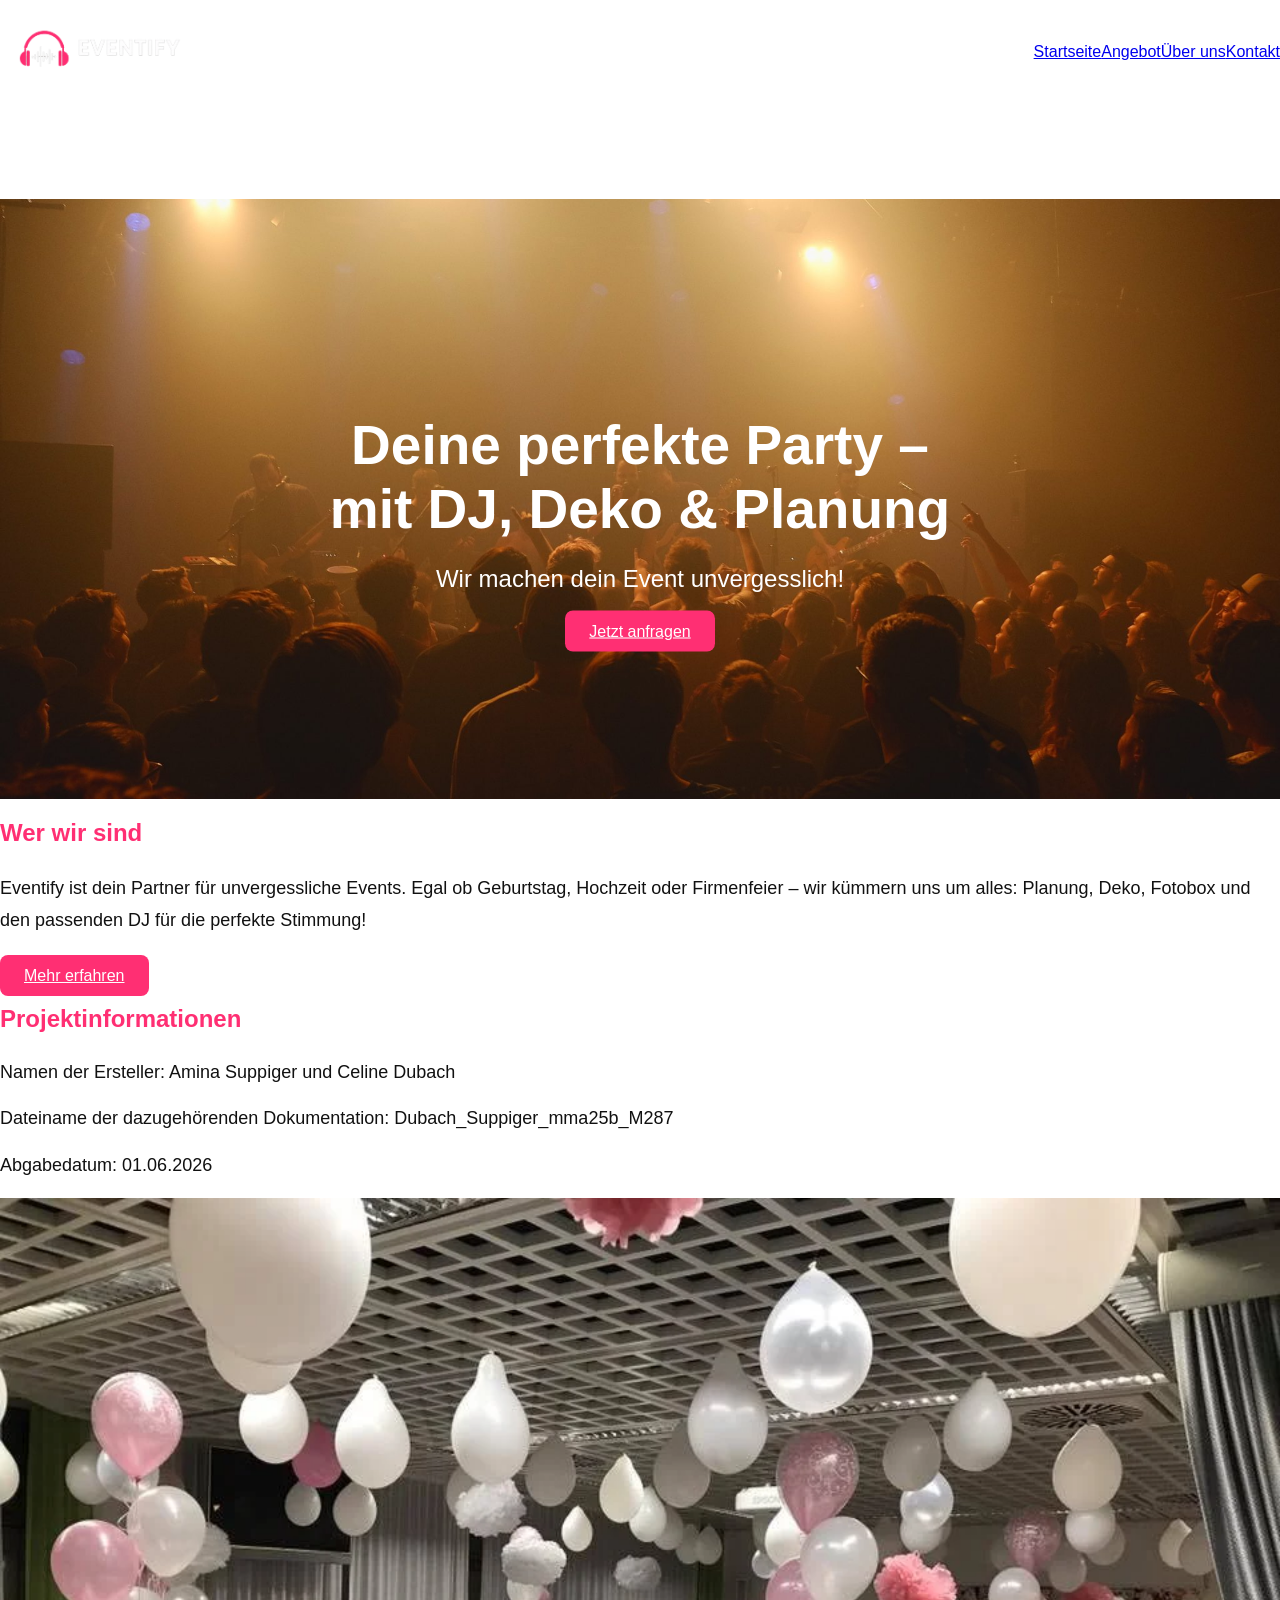
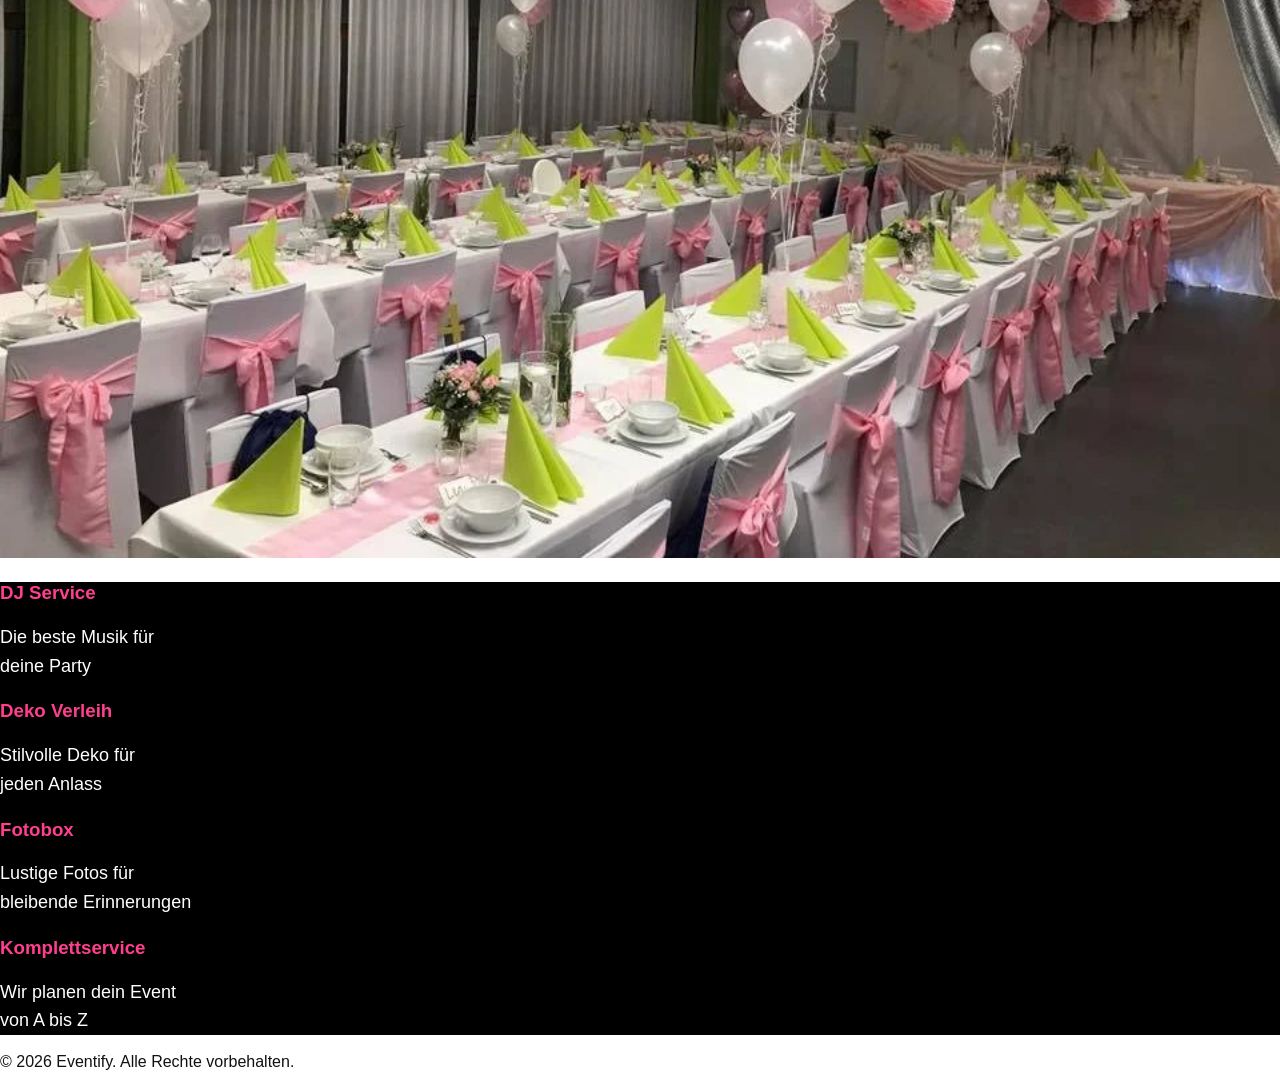
==== commit 815da0c8: "Startseite Semantisches HTML statt nur div tags und Kommentare ergänzt" ====
--- a/index.html
+++ b/index.html
@@ -6,7 +6,7 @@
 
     <meta name="viewport" content="width=device-width, initial-scale=1">
 
-    <!-- W3.CSS -->
+    <!-- W3.CSS Framework -->
     <link rel="stylesheet" href="https://www.w3schools.com/w3css/5/w3.css">
 
     <!-- Eigenes CSS -->
@@ -21,188 +21,160 @@
 <!-- Navigation -->
 <header class="w3-top">
     <div class="w3-bar w3-black w3-padding nav-bar">
+
         <a href="index.html" class="w3-bar-item">
             <img src="img/logo-transp.png" alt="Eventify Logo" class="logo">
         </a>
+
+        <!-- Hamburger-Button für Handy, toggle öffnet/schliesst das Menü -->
         <button class="w3-bar-item w3-button hamburger-btn" onclick="document.getElementById('nav-links').classList.toggle('open')">&#9776;</button>
-        <nav id="nav-links" class="nav-links">
+
+        <div id="nav-links" class="nav-links">
             <a href="index.html" class="w3-bar-item w3-button">Startseite</a>
             <a href="html/angebot.html" class="w3-bar-item w3-button">Angebot</a>
             <a href="html/ueber-uns.html" class="w3-bar-item w3-button">Über uns</a>
             <a href="html/kontakt.html" class="w3-bar-item w3-button">Kontakt</a>
-        </nav>
+        </div>
+
     </div>
 </header>
 
-    <!-- Inhalt -->
-    <main class="startseite">
+<main class="startseite">
 
-        <!-- Hero Bereich -->
-        <section class="hero-section">
+    <!-- Hero-Bereich: Bild mit Text darüber -->
+    <section class="hero-section">
 
-            <!-- Hintergrundbild -->
-            <img src="img/party.jpg" alt="Party Hintergrund" class="hero-image">
+        <img src="img/party.jpg" alt="Party Hintergrund" class="hero-image">
 
-            <!-- Text auf Bild -->
-            <div class="hero-overlay">
+        <article class="hero-overlay">
 
-                <h1 class="hero-title">
-                    Deine perfekte Party –<br>
-                    mit DJ, Deko & Planung
-                </h1>
+            <h1 class="hero-title">
+                Deine perfekte Party –<br>
+                mit DJ, Deko & Planung
+            </h1>
 
-                <p class="hero-text">
-                    Wir machen dein Event unvergesslich!
+            <p class="hero-text">
+                Wir machen dein Event unvergesslich!
+            </p>
+
+            <a href="html/kontakt.html" class="w3-button pink-button">
+                Jetzt anfragen
+            </a>
+
+        </article>
+
+    </section>
+
+    <!-- Wer wir sind -->
+    <section class="w3-container w3-padding-64">
+
+        <article class="w3-row-padding">
+
+            <!-- Linke Spalte -->
+            <aside class="w3-half">
+
+                <h2 class="pink-heading">
+                    Wer wir sind
+                </h2>
+
+                <p class="about-text">
+                    Eventify ist dein Partner für unvergessliche
+                    Events. Egal ob Geburtstag, Hochzeit oder
+                    Firmenfeier – wir kümmern uns um alles:
+                    Planung, Deko, Fotobox und den passenden
+                    DJ für die perfekte Stimmung!
                 </p>
 
-                <!-- Pinker Button -->
-                <a href="html/kontakt.html" class="w3-button pink-button">
-
-                    Jetzt anfragen
-
+                <a href="html/ueber-uns.html" class="w3-button pink-button">
+                    Mehr erfahren
                 </a>
 
-            </div>
+                <!-- Animation von links beim Laden -->
+                <section class="w3-container w3-left w3-padding-64 w3-animate-left">
+
+                    <h2 class="pink-heading">
+                        Projektinformationen
+                    </h2>
+                    <p>
+                        Namen der Ersteller:
+                        Amina Suppiger und Celine Dubach
+                    </p>
+                    <p>
+                        Dateiname der dazugehörenden Dokumentation:
+                        Dubach_Suppiger_mma25b_M287
+                    </p>
+                    <p>
+                        Abgabedatum:
+                        01.06.2026
+                    </p>
+
+                </section>
+
+            </aside>
+
+            <!-- Rechte Spalte -->
+            <aside class="w3-half">
+                <img src="img/ballons.webp" alt="Dekoration" class="about-image">
+            </aside>
+
+        </article>
+
+    </section>
+
+    <!-- Services -->
+    <section class="services-section w3-padding-64">
+
+        <section class="w3-row-padding w3-center">
+
+            <article class="w3-quarter w3-padding">
+                <!-- Icon später hinzufügen -->
+                <h3>DJ Service</h3>
+                <p>
+                    Die beste Musik für<br>
+                    deine Party
+                </p>
+            </article>
+
+            <article class="w3-quarter w3-padding">
+                <!-- Icon später hinzufügen -->
+                <h3>Deko Verleih</h3>
+                <p>
+                    Stilvolle Deko für<br>
+                    jeden Anlass
+                </p>
+            </article>
+
+            <article class="w3-quarter w3-padding">
+                <!-- Icon später hinzufügen -->
+                <h3>Fotobox</h3>
+                <p>
+                    Lustige Fotos für<br>
+                    bleibende Erinnerungen
+                </p>
+            </article>
+
+            <article class="w3-quarter w3-padding">
+                <!-- Icon später hinzufügen -->
+                <h3>Komplettservice</h3>
+                <p>
+                    Wir planen dein Event<br>
+                    von A bis Z
+                </p>
+            </article>
 
         </section>
 
-        <!-- Wer wir sind -->
-        <section class="w3-container w3-padding-64">
+    </section>
 
-            <div class="w3-row-padding">
+</main>
 
-                <!-- Linke Spalte -->
-                <div class="w3-half">
-
-                    <h2 class="pink-heading">
-                        Wer wir sind
-                    </h2>
-
-                    <p class="about-text">
-
-                        Eventify ist dein Partner für unvergessliche
-                        Events. Egal ob Geburtstag, Hochzeit oder
-                        Firmenfeier – wir kümmern uns um alles:
-                        Planung, Deko, Fotobox und den passenden
-                        DJ für die perfekte Stimmung!
-
-                    </p>
-
-                    <a href="html/ueber-uns.html" class="w3-button pink-button">
-
-                        Mehr erfahren
-
-                    </a>
-
-                    <!-- Animation -->
-                    <section class="w3-container w3-left w3-padding-64 w3-animate-left">
-
-                        <h2 class="pink-heading">
-                            Projektinformationen
-                        </h2>
-                        <p>
-                            Namen der Ersteller:
-                            Amina Suppiger und Celine Dubach
-                        </p>
-                        <p>
-                            Dateiname der dazugehörenden Dokumentation:
-                            Dubach_Suppiger_mma25b_M287
-                        </p>
-                        <p>
-                            Abgabedatum:
-                            01.06.2026
-                        </p>
-
-                </div>
-
-                <!-- Rechte Spalte -->
-                <div class="w3-half">
-
-                    <img src="img/ballons.webp" alt="Dekoration" class="about-image">
-
-                </div>
-
-            </div>
-
-        </section>
-
-        <!-- Schwarzer Bereich -->
-        <section class="services-section w3-padding-64">
-
-            <div class="w3-row-padding w3-center">
-
-                <!-- DJ -->
-                <div class="w3-quarter w3-padding">
-
-                    <!-- Icon später hinzufügen -->
-
-                    <h3>DJ Service</h3>
-
-                    <p>
-                        Die beste Musik für<br>
-                        deine Party
-                    </p>
-
-                </div>
-
-                <!-- Deko -->
-                <div class="w3-quarter w3-padding">
-
-                    <!-- Icon später hinzufügen -->
-
-                    <h3>Deko Verleih</h3>
-
-                    <p>
-                        Stilvolle Deko für<br>
-                        jeden Anlass
-                    </p>
-
-                </div>
-
-                <!-- Fotobox -->
-                <div class="w3-quarter w3-padding">
-
-                    <!-- Icon später hinzufügen -->
-
-                    <h3>Fotobox</h3>
-
-                    <p>
-                        Lustige Fotos für<br>
-                        bleibende Erinnerungen
-                    </p>
-
-                </div>
-
-                <!-- Komplettservice -->
-                <div class="w3-quarter w3-padding">
-
-                    <!-- Icon später hinzufügen -->
-
-                    <h3>Komplettservice</h3>
-
-                    <p>
-                        Wir planen dein Event<br>
-                        von A bis Z
-                    </p>
-
-                </div>
-
-            </div>
-
-        </section>
-
-
-    </main>
-
-    <!-- Footer -->
-    <footer class="w3-container w3-black w3-padding">
-
-        <p class="w3-center">
-            &copy; 2026 Eventify.
-            Alle Rechte vorbehalten.
-        </p>
-
-    </footer>
+<!-- Footer -->
+<footer class="w3-container w3-black w3-padding">
+    <p class="w3-center">
+        &copy; 2026 Eventify.
+        Alle Rechte vorbehalten.
+    </p>
+</footer>
 
 </body>
 
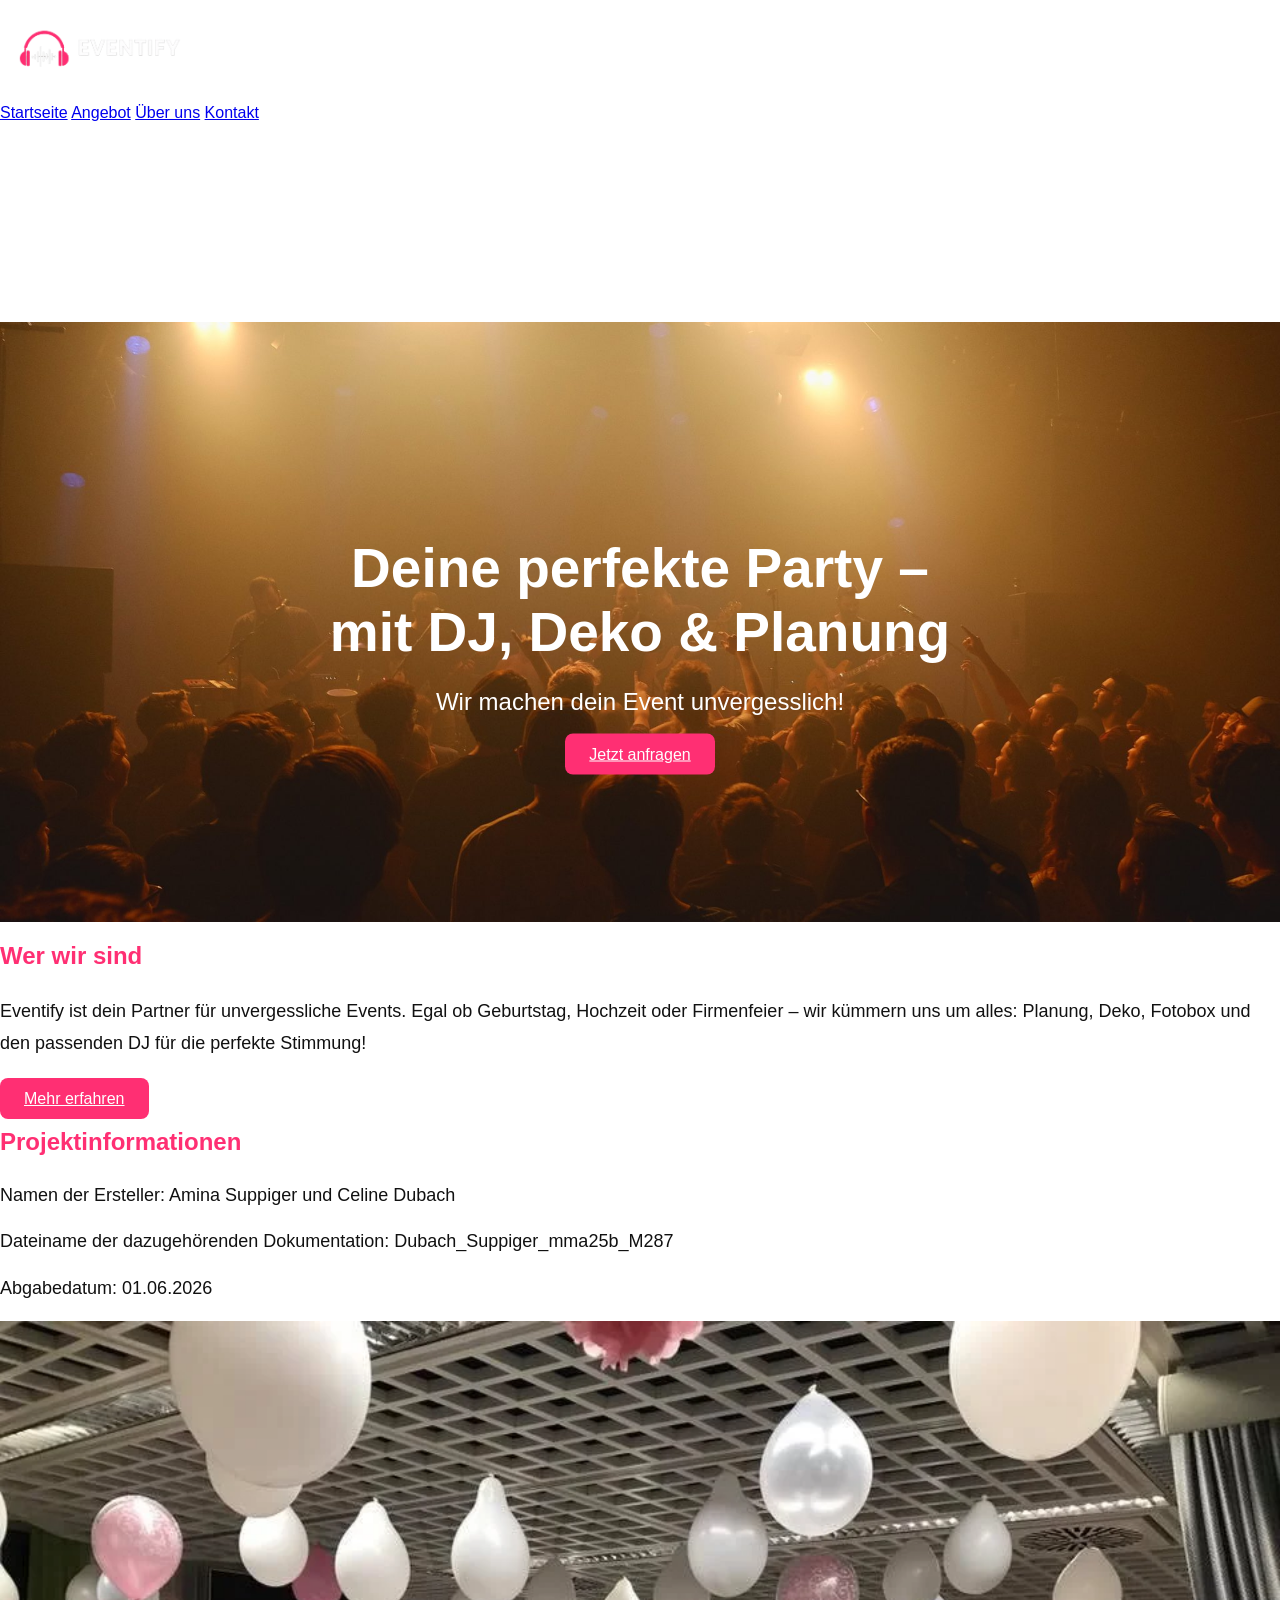
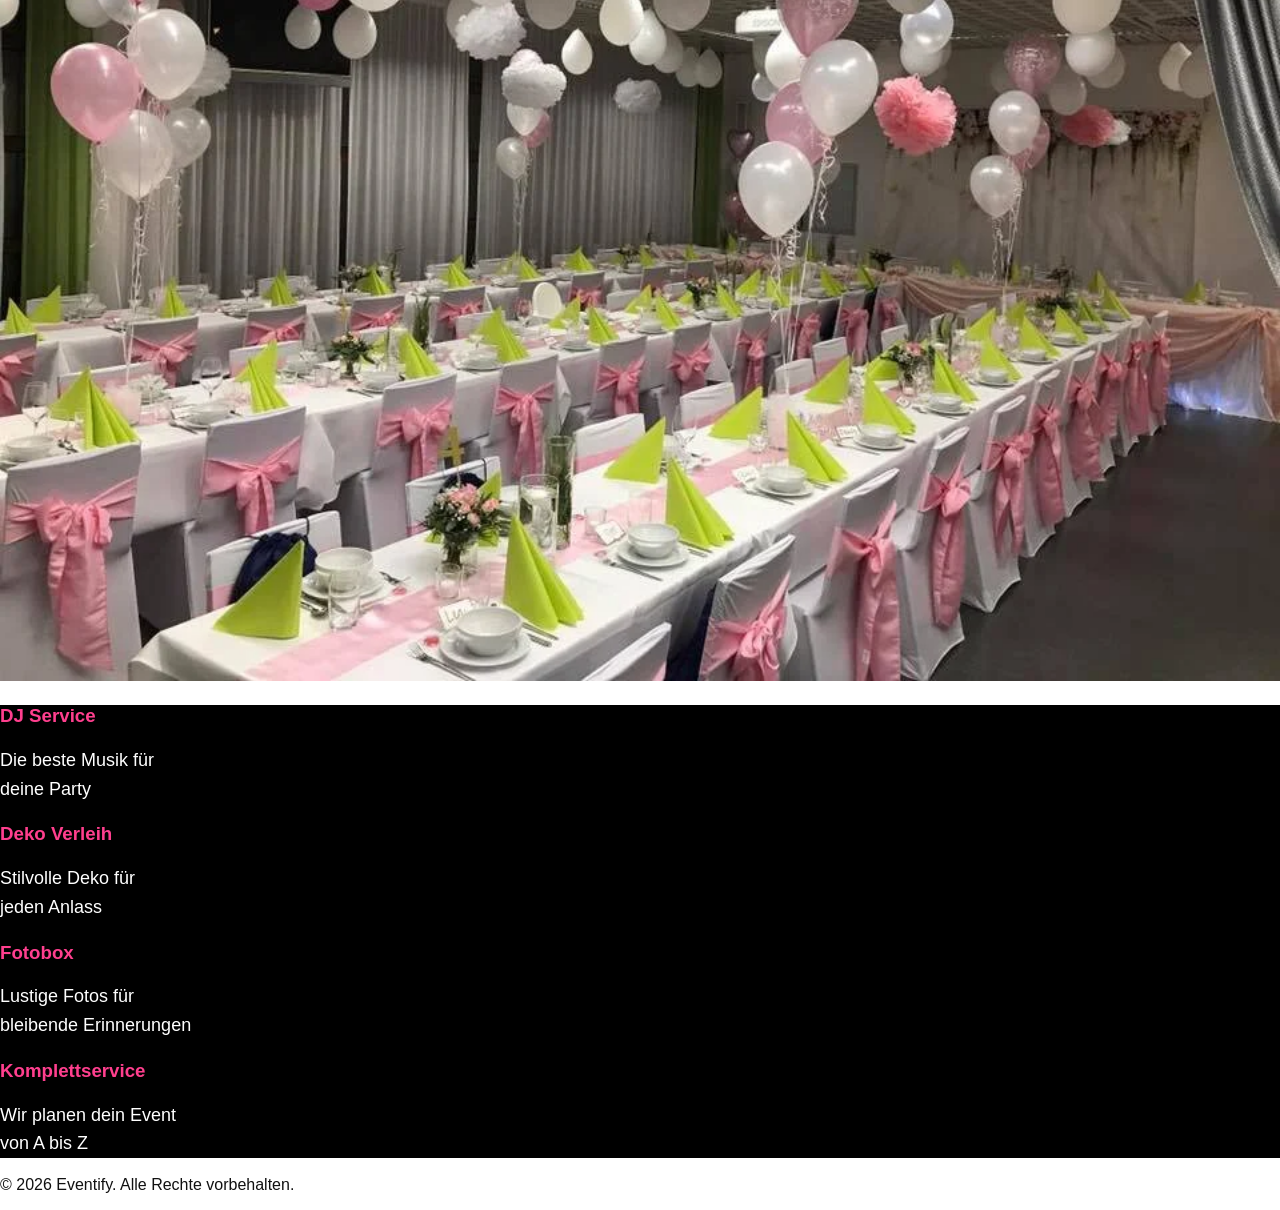
==== commit aa47bf98: "Navigation und dazugehöriges CSS abgepasst (nur mit Framework umgesetzt)" ====
--- a/index.html
+++ b/index.html
@@ -20,16 +20,13 @@
 
 <!-- Navigation -->
 <header class="w3-top">
-    <div class="w3-bar w3-black w3-padding nav-bar">
+    <div class="w3-bar w3-black w3-padding">
 
-        <a href="index.html" class="w3-bar-item">
+        <a href="index.html" class="w3-bar-item w3-padding-small">
             <img src="img/logo-transp.png" alt="Eventify Logo" class="logo">
         </a>
 
-        <!-- Hamburger-Button für Handy, toggle öffnet/schliesst das Menü -->
-        <button class="w3-bar-item w3-button hamburger-btn" onclick="document.getElementById('nav-links').classList.toggle('open')">&#9776;</button>
-
-        <div id="nav-links" class="nav-links">
+        <div class="w3-right">
             <a href="index.html" class="w3-bar-item w3-button">Startseite</a>
             <a href="html/angebot.html" class="w3-bar-item w3-button">Angebot</a>
             <a href="html/ueber-uns.html" class="w3-bar-item w3-button">Über uns</a>
@@ -39,7 +36,7 @@
     </div>
 </header>
 
-<main class="startseite">
+<main class="main-content">
 
     <!-- Hero-Bereich: Bild mit Text darüber -->
     <section class="hero-section">
--- a/css/styles.css
+++ b/css/styles.css
@@ -19,6 +19,7 @@
     color: var(--black);
 }
 
+/* Pink für alle h2 und h3 */
 h2,
 h3 {
     color: var(--pink);
@@ -36,6 +37,7 @@
     font-family: 'Arial Black', Arial, Helvetica, sans-serif;
 }
 
+/* Goldene Trennlinie unter Titeln */
 .gold-line {
     width: 80px;
     height: 3px;
@@ -52,18 +54,22 @@
     margin-bottom: 150px;
 }
 
+/* Abgerundete Ecken für Medienelemente */
 video,
 audio {
     border-radius: 8px;
 }
 
 /*--W3.CSS Anpassungen--*/
+
+/* Flex-Layout mit Zeilenumbruch überschreiben */
 .w3-row {
     display: flex;
     align-items: stretch;
-    flex-wrap: wrap; /* NEU: erlaubt Umbruch */
-}
-
+    flex-wrap: wrap;
+}
+
+/* Hover- und Aktivzustand der Navigationsbuttons */
 .w3-bar .w3-button:hover,
 .w3-bar .w3-button:active {
     background-color: var(--pink) !important;
@@ -71,6 +77,7 @@
 }
 
 /* Formular Animation */
+/* Kontaktkarte blendet beim Laden ein */
 .anfrage-karte {
     animation: einblenden 1s;
 }
@@ -87,13 +94,7 @@
     }
 }
 
-/* =========================================
-   CSS FÜR STARTSEITE
-========================================= */
-
-.startseite {
-    margin-top: 95px;
-}
+/* CSS für Startseite */
 
 /* Logo */
 .logo {
@@ -112,6 +113,7 @@
     display: block;
 }
 
+/* Text zentriert über dem Hero-Bild */
 .hero-overlay {
     position: absolute;
     top: 50%;
@@ -152,19 +154,19 @@
     margin-bottom: 25px;
 }
 
-/* Text Bereich */
+/* Über uns Textbereich */
 .about-text {
     font-size: 18px;
     line-height: 1.8;
     margin-bottom: 30px;
 }
 
-/* Bild rechts */
+/* Bild rechts neben dem Text */
 .about-image {
     width: 100%;
 }
 
-/* Schwarzer Bereich */
+/* Services: schwarzer Hintergrund mit weissem Text */
 .services-section {
     background-color: black;
     color: white;
@@ -174,6 +176,7 @@
     margin-top: 20px;
 }
 
+/* Schriftgrösse und Zeilenabstand für Services und Animation */
 .services-section p,
 .w3-animate-left p {
     font-size: 18px;
@@ -184,7 +187,13 @@
     margin-top: 15px;
 }
 
+/* Abstand wegen fixierter Navigation */
+.main-content {
+    margin-top: 200px;
+}
+
 /* Responsive */
+/* Kleinere Schrift und Bildhöhe auf Mobilgeräten */
 @media screen and (max-width: 768px) {
 
     .hero-title {
@@ -215,30 +224,4 @@
 
 .ueber-uns-row > div {
     width: 50% !important;
-}
-
-/*Navigation*/
-
-.nav-bar { 
-    display: flex !important; 
-    align-items: center !important; 
-}
-
-.nav-links { 
-    display: flex; 
-    margin-left: auto; 
-}
-
-.hamburger-btn { 
-    display: none !important; 
-    margin-left: auto; 
-    font-size: 2rem; 
-    background: none !important; 
-}
-
-@media (max-width: 600px) {
-    .hamburger-btn { display: block !important; }
-    .nav-links { display: none; flex-direction: column; width: 100%; position: absolute; top: 100%; left: 0; background: var(--black); }
-    .nav-links.open { display: flex; }
-    .nav-links a:hover { background-color: var(--pink) !important; }
 }
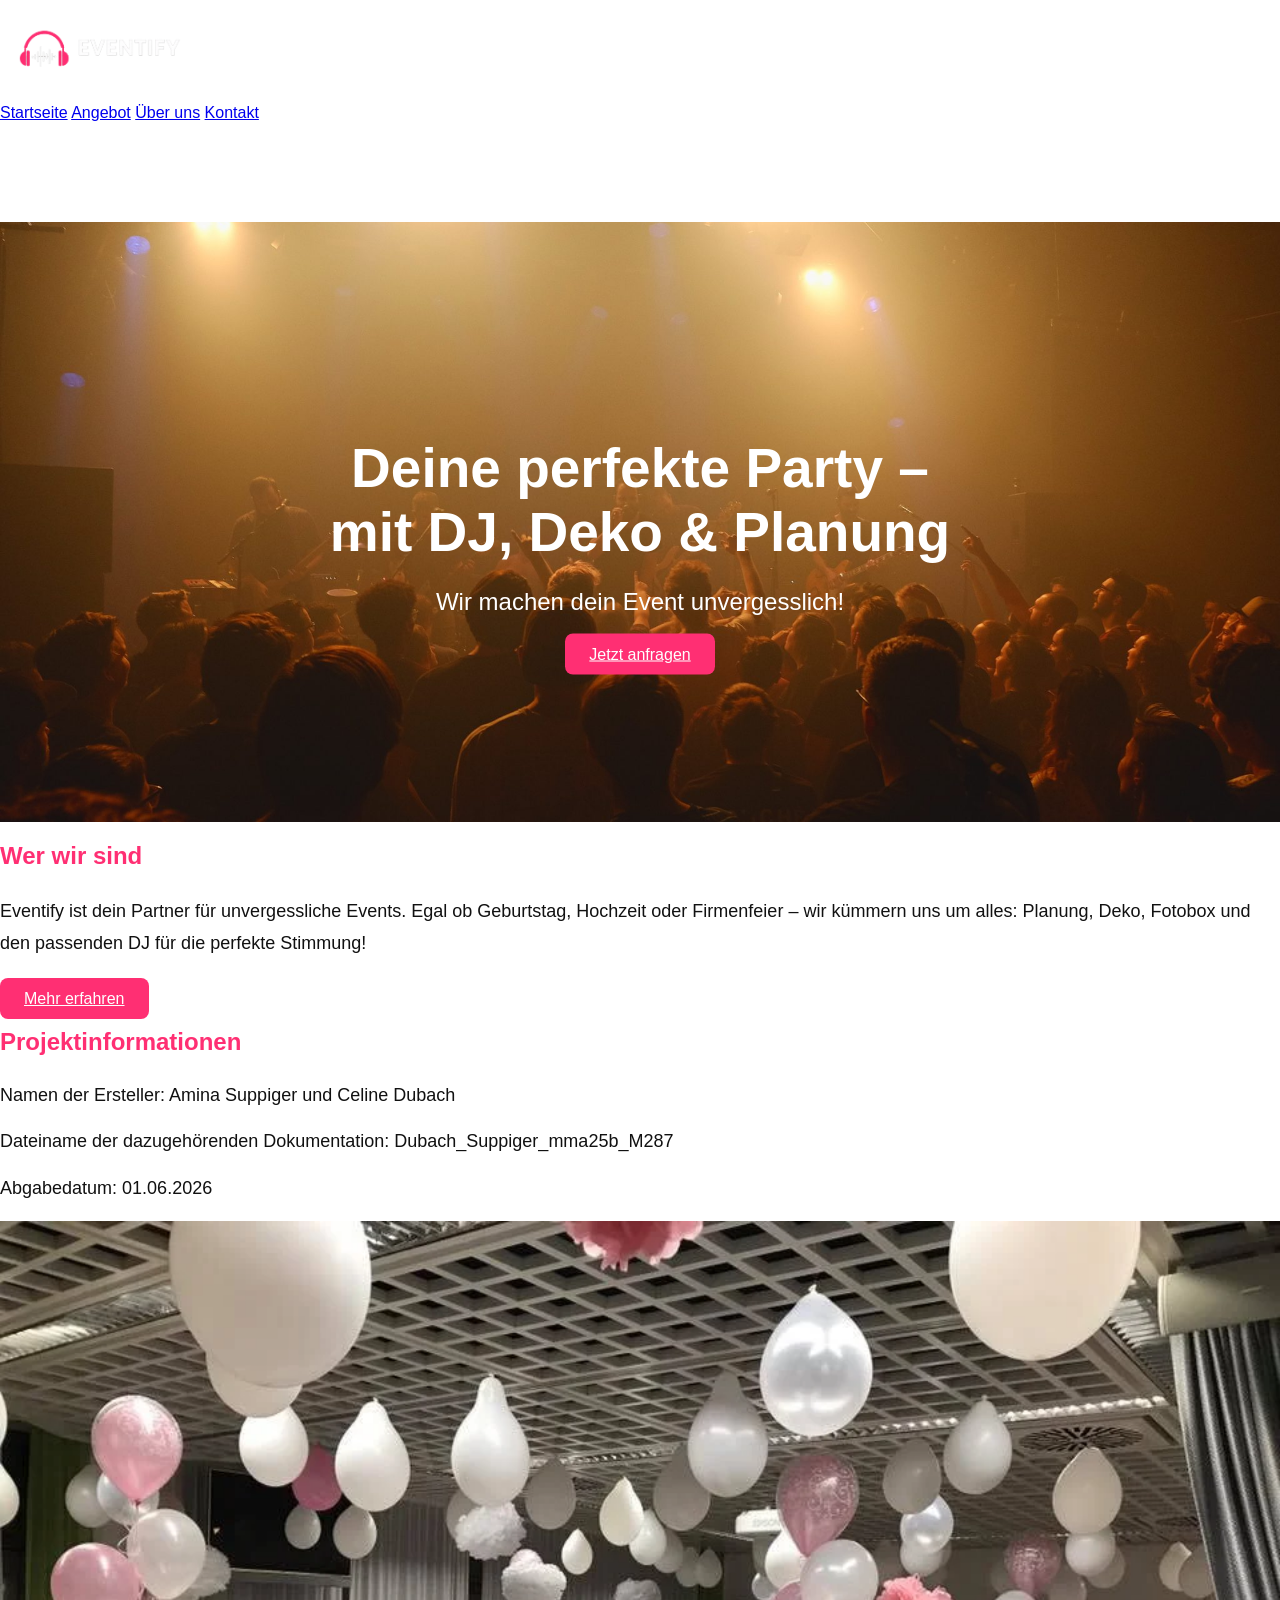
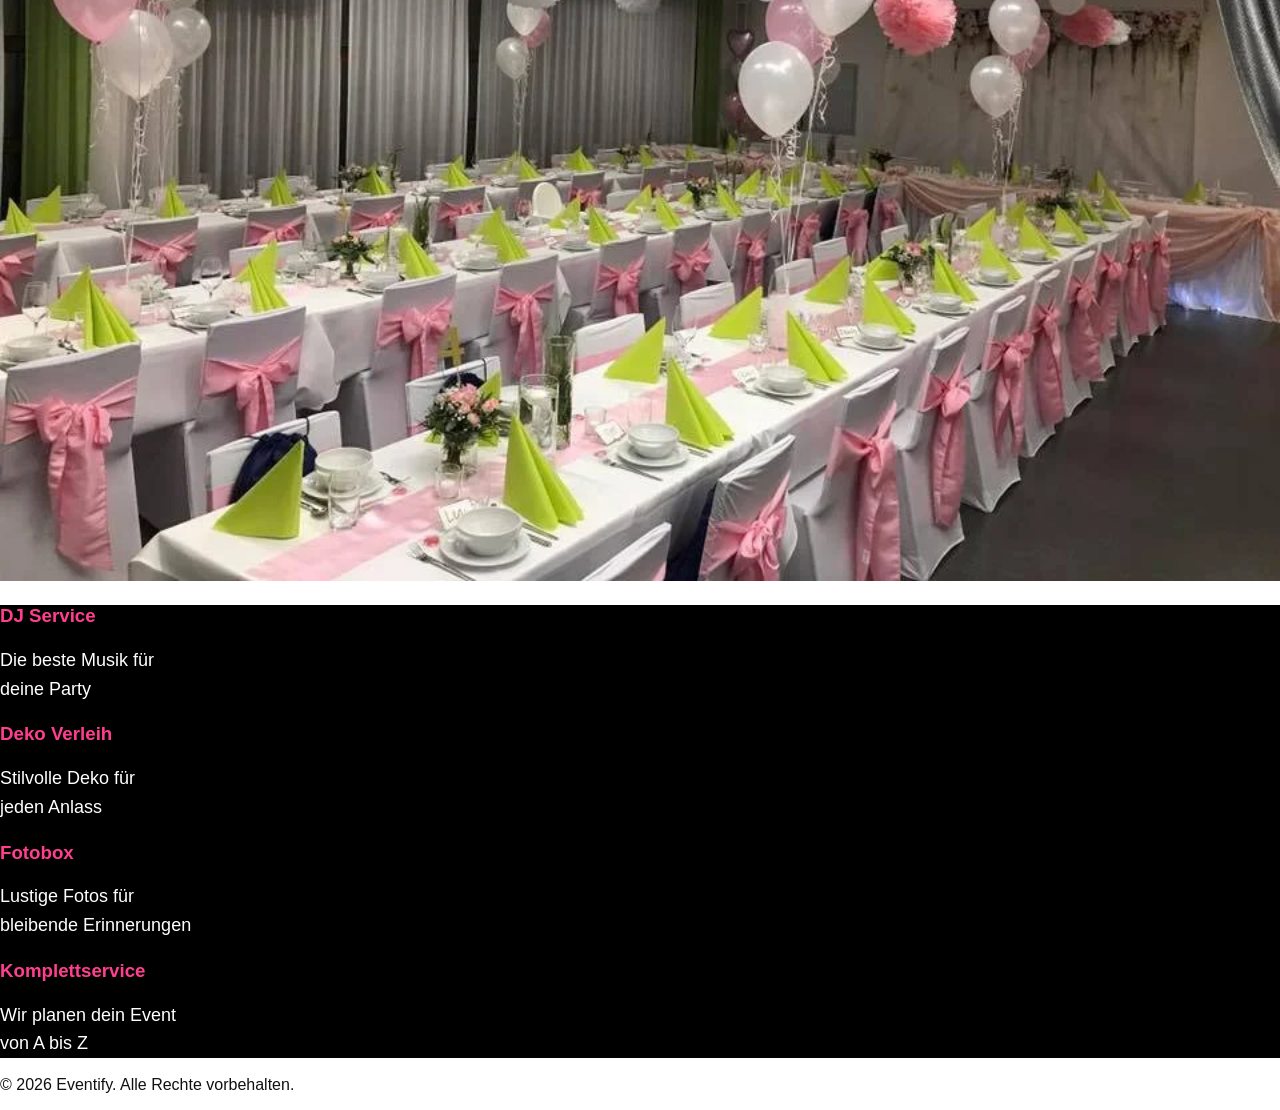
==== commit 79a7ad72: "Navigation angepasst, modal window eingefügt, finale Anpassungen" ====
--- a/index.html
+++ b/index.html
@@ -3,7 +3,6 @@
 
 <head>
     <title>Eventify - Startseite</title>
-
     <meta name="viewport" content="width=device-width, initial-scale=1">
 
     <!-- W3.CSS Framework -->
@@ -18,160 +17,160 @@
 
 <body>
 
-<!-- Navigation -->
-<header class="w3-top">
-    <div class="w3-bar w3-black w3-padding">
+    <!-- Navigation -->
+    <header class="w3-top">
+        <div class="w3-bar w3-black w3-padding">
 
-        <a href="index.html" class="w3-bar-item w3-padding-small">
-            <img src="img/logo-transp.png" alt="Eventify Logo" class="logo">
-        </a>
-
-        <div class="w3-right">
-            <a href="index.html" class="w3-bar-item w3-button">Startseite</a>
-            <a href="html/angebot.html" class="w3-bar-item w3-button">Angebot</a>
-            <a href="html/ueber-uns.html" class="w3-bar-item w3-button">Über uns</a>
-            <a href="html/kontakt.html" class="w3-bar-item w3-button">Kontakt</a>
-        </div>
-
-    </div>
-</header>
-
-<main class="main-content">
-
-    <!-- Hero-Bereich: Bild mit Text darüber -->
-    <section class="hero-section">
-
-        <img src="img/party.jpg" alt="Party Hintergrund" class="hero-image">
-
-        <article class="hero-overlay">
-
-            <h1 class="hero-title">
-                Deine perfekte Party –<br>
-                mit DJ, Deko & Planung
-            </h1>
-
-            <p class="hero-text">
-                Wir machen dein Event unvergesslich!
-            </p>
-
-            <a href="html/kontakt.html" class="w3-button pink-button">
-                Jetzt anfragen
+            <a href="index.html" class="w3-bar-item w3-padding-small">
+                <img src="img/logo-transp.png" alt="Eventify Logo" class="logo">
             </a>
 
-        </article>
+            <div class="w3-right">
+                <a href="index.html" class="w3-bar-item w3-button">Startseite</a>
+                <a href="html/angebot.html" class="w3-bar-item w3-button">Angebot</a>
+                <a href="html/ueber-uns.html" class="w3-bar-item w3-button">Über uns</a>
+                <a href="html/kontakt.html" class="w3-bar-item w3-button">Kontakt</a>
+            </div>
 
-    </section>
+        </div>
+    </header>
 
-    <!-- Wer wir sind -->
-    <section class="w3-container w3-padding-64">
+    <main class="startseite">
 
-        <article class="w3-row-padding">
+        <!-- Hero-Bereich: Bild mit Text darüber -->
+        <section class="hero-section">
 
-            <!-- Linke Spalte -->
-            <aside class="w3-half">
+            <img src="img/party.jpg" alt="Party Hintergrund" class="hero-image">
 
-                <h2 class="pink-heading">
-                    Wer wir sind
-                </h2>
+            <article class="hero-overlay">
 
-                <p class="about-text">
-                    Eventify ist dein Partner für unvergessliche
-                    Events. Egal ob Geburtstag, Hochzeit oder
-                    Firmenfeier – wir kümmern uns um alles:
-                    Planung, Deko, Fotobox und den passenden
-                    DJ für die perfekte Stimmung!
+                <h1 class="hero-title">
+                    Deine perfekte Party –<br>
+                    mit DJ, Deko & Planung
+                </h1>
+
+                <p class="hero-text">
+                    Wir machen dein Event unvergesslich!
                 </p>
 
-                <a href="html/ueber-uns.html" class="w3-button pink-button">
-                    Mehr erfahren
+                <a href="html/kontakt.html" class="w3-button pink-button">
+                    Jetzt anfragen
                 </a>
 
-                <!-- Animation von links beim Laden -->
-                <section class="w3-container w3-left w3-padding-64 w3-animate-left">
-
-                    <h2 class="pink-heading">
-                        Projektinformationen
-                    </h2>
-                    <p>
-                        Namen der Ersteller:
-                        Amina Suppiger und Celine Dubach
-                    </p>
-                    <p>
-                        Dateiname der dazugehörenden Dokumentation:
-                        Dubach_Suppiger_mma25b_M287
-                    </p>
-                    <p>
-                        Abgabedatum:
-                        01.06.2026
-                    </p>
-
-                </section>
-
-            </aside>
-
-            <!-- Rechte Spalte -->
-            <aside class="w3-half">
-                <img src="img/ballons.webp" alt="Dekoration" class="about-image">
-            </aside>
-
-        </article>
-
-    </section>
-
-    <!-- Services -->
-    <section class="services-section w3-padding-64">
-
-        <section class="w3-row-padding w3-center">
-
-            <article class="w3-quarter w3-padding">
-                <!-- Icon später hinzufügen -->
-                <h3>DJ Service</h3>
-                <p>
-                    Die beste Musik für<br>
-                    deine Party
-                </p>
-            </article>
-
-            <article class="w3-quarter w3-padding">
-                <!-- Icon später hinzufügen -->
-                <h3>Deko Verleih</h3>
-                <p>
-                    Stilvolle Deko für<br>
-                    jeden Anlass
-                </p>
-            </article>
-
-            <article class="w3-quarter w3-padding">
-                <!-- Icon später hinzufügen -->
-                <h3>Fotobox</h3>
-                <p>
-                    Lustige Fotos für<br>
-                    bleibende Erinnerungen
-                </p>
-            </article>
-
-            <article class="w3-quarter w3-padding">
-                <!-- Icon später hinzufügen -->
-                <h3>Komplettservice</h3>
-                <p>
-                    Wir planen dein Event<br>
-                    von A bis Z
-                </p>
             </article>
 
         </section>
 
-    </section>
+        <!-- Wer wir sind -->
+        <section class="w3-container w3-padding-64">
 
-</main>
+            <article class="w3-row-padding">
 
-<!-- Footer -->
-<footer class="w3-container w3-black w3-padding">
-    <p class="w3-center">
-        &copy; 2026 Eventify.
-        Alle Rechte vorbehalten.
-    </p>
-</footer>
+                <!-- Linke Spalte -->
+                <aside class="w3-half">
+
+                    <h2 class="pink-heading">
+                        Wer wir sind
+                    </h2>
+
+                    <p class="about-text">
+                        Eventify ist dein Partner für unvergessliche
+                        Events. Egal ob Geburtstag, Hochzeit oder
+                        Firmenfeier – wir kümmern uns um alles:
+                        Planung, Deko, Fotobox und den passenden
+                        DJ für die perfekte Stimmung!
+                    </p>
+
+                    <a href="html/ueber-uns.html" class="w3-button pink-button">
+                        Mehr erfahren
+                    </a>
+
+                    <!-- Animation von links beim Laden -->
+                    <section class="w3-container w3-left w3-padding-64 w3-animate-left">
+
+                        <h2 class="pink-heading">
+                            Projektinformationen
+                        </h2>
+                        <p>
+                            Namen der Ersteller:
+                            Amina Suppiger und Celine Dubach
+                        </p>
+                        <p>
+                            Dateiname der dazugehörenden Dokumentation:
+                            Dubach_Suppiger_mma25b_M287
+                        </p>
+                        <p>
+                            Abgabedatum:
+                            01.06.2026
+                        </p>
+
+                    </section>
+
+                </aside>
+
+                <!-- Rechte Spalte -->
+                <aside class="w3-half">
+                    <img src="img/ballons.webp" alt="Dekoration" class="about-image">
+                </aside>
+
+            </article>
+
+        </section>
+
+        <!-- Services -->
+        <section class="services-section w3-padding-64">
+
+            <section class="w3-row-padding w3-center">
+
+                <article class="w3-quarter w3-padding">
+                    <!-- Icon später hinzufügen -->
+                    <h3>DJ Service</h3>
+                    <p>
+                        Die beste Musik für<br>
+                        deine Party
+                    </p>
+                </article>
+
+                <article class="w3-quarter w3-padding">
+                    <!-- Icon später hinzufügen -->
+                    <h3>Deko Verleih</h3>
+                    <p>
+                        Stilvolle Deko für<br>
+                        jeden Anlass
+                    </p>
+                </article>
+
+                <article class="w3-quarter w3-padding">
+                    <!-- Icon später hinzufügen -->
+                    <h3>Fotobox</h3>
+                    <p>
+                        Lustige Fotos für<br>
+                        bleibende Erinnerungen
+                    </p>
+                </article>
+
+                <article class="w3-quarter w3-padding">
+                    <!-- Icon später hinzufügen -->
+                    <h3>Komplettservice</h3>
+                    <p>
+                        Wir planen dein Event<br>
+                        von A bis Z
+                    </p>
+                </article>
+
+            </section>
+
+        </section>
+
+    </main>
+
+    <!-- Footer -->
+    <footer class="w3-container w3-black w3-padding">
+        <p class="w3-center">
+            &copy; 2026 Eventify.
+            Alle Rechte vorbehalten.
+        </p>
+    </footer>
 
 </body>
 
--- a/css/styles.css
+++ b/css/styles.css
@@ -76,24 +76,6 @@
     color: white !important;
 }
 
-/* Formular Animation */
-/* Kontaktkarte blendet beim Laden ein */
-.anfrage-karte {
-    animation: einblenden 1s;
-}
-
-@keyframes einblenden {
-    from {
-        opacity: 0;
-        transform: translateY(40px);
-    }
-
-    to {
-        opacity: 1;
-        transform: translateY(0);
-    }
-}
-
 /* CSS für Startseite */
 
 /* Logo */
@@ -191,6 +173,9 @@
 .main-content {
     margin-top: 200px;
 }
+.startseite {
+    margin-top: 100px;
+}
 
 /* Responsive */
 /* Kleinere Schrift und Bildhöhe auf Mobilgeräten */
@@ -211,10 +196,15 @@
 
 /* Vorteile: Tablet 2-spaltig, Handy 1-spaltig */
 @media (max-width: 992px) {
-    .vorteile-row > div { width: 50% !important; }
-}
+    .vorteile-row>div {
+        width: 50% !important;
+    }
+}
+
 @media (max-width: 600px) {
-    .vorteile-row > div { width: 100% !important; }
+    .vorteile-row>div {
+        width: 100% !important;
+    }
 }
 
 /* Über uns: immer 2-spaltig, auch auf Handy */
@@ -222,6 +212,6 @@
     flex-wrap: nowrap !important;
 }
 
-.ueber-uns-row > div {
+.ueber-uns-row>div {
     width: 50% !important;
 }
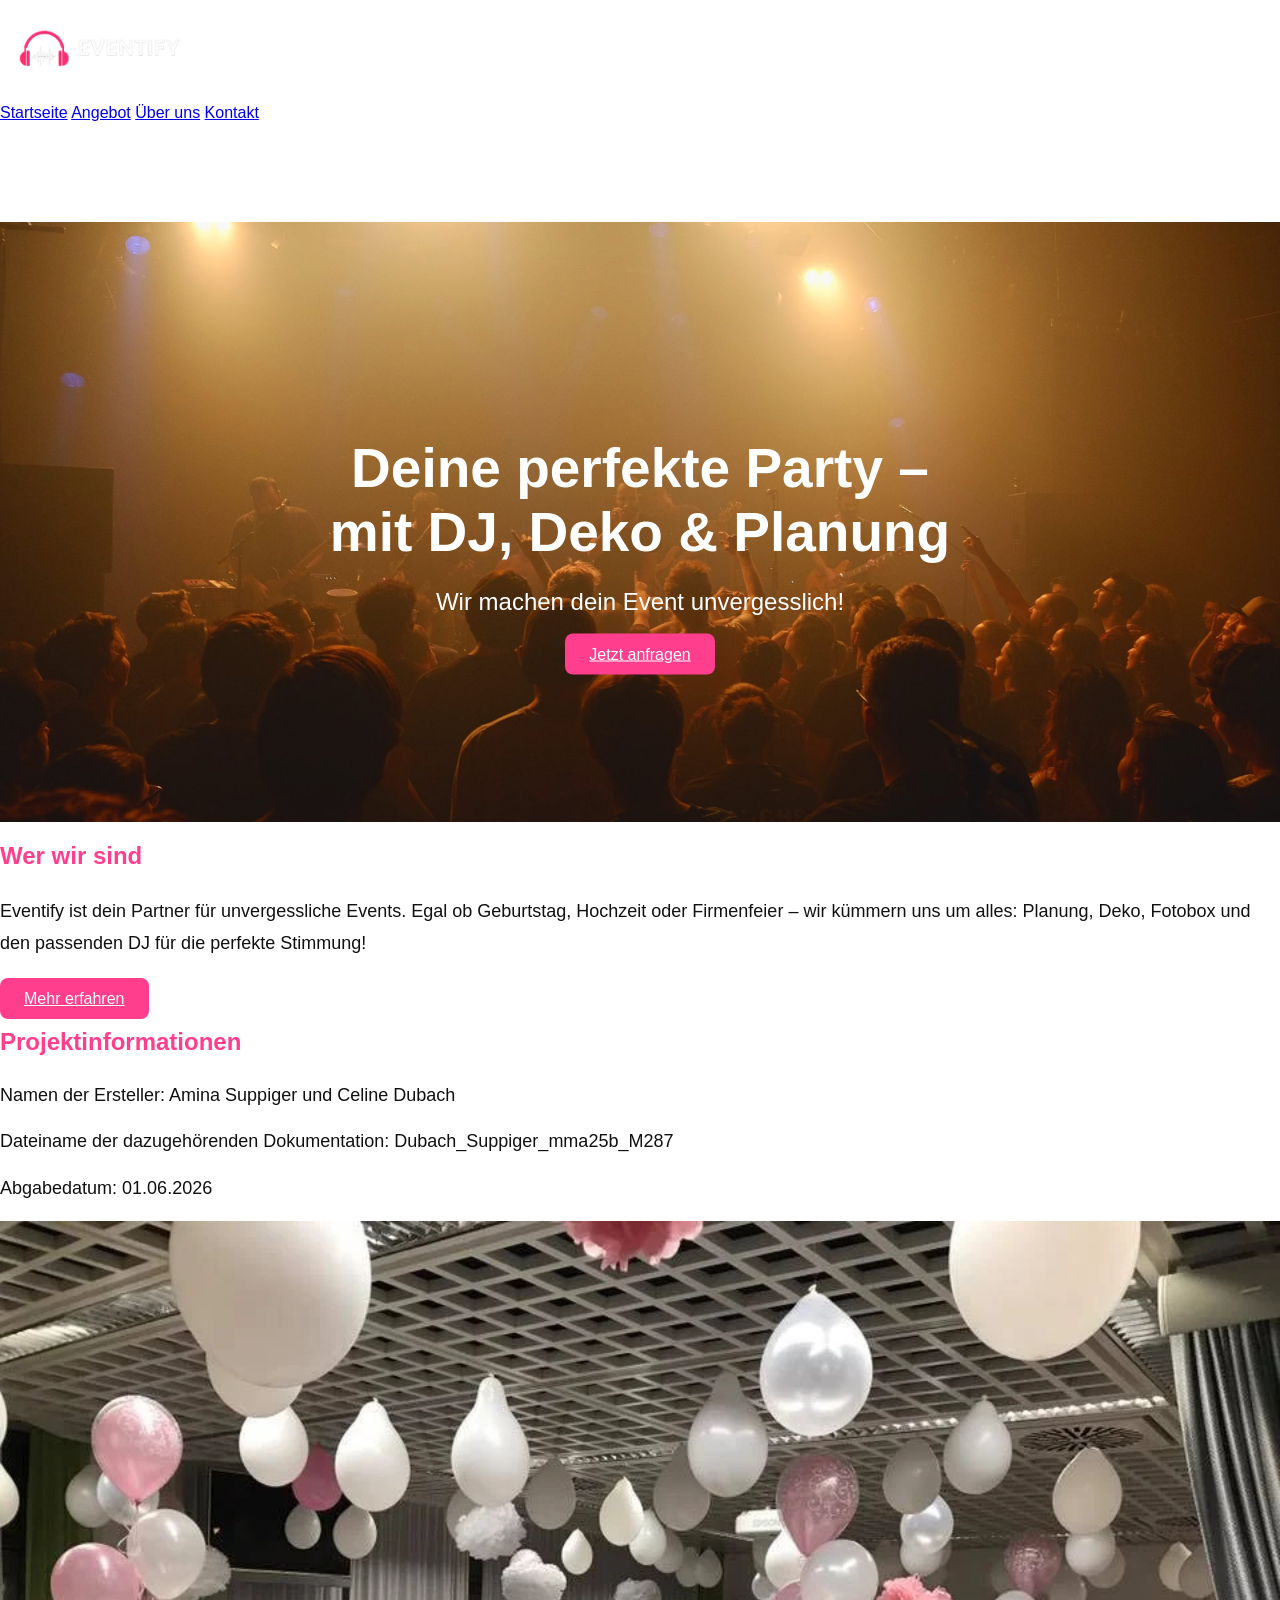
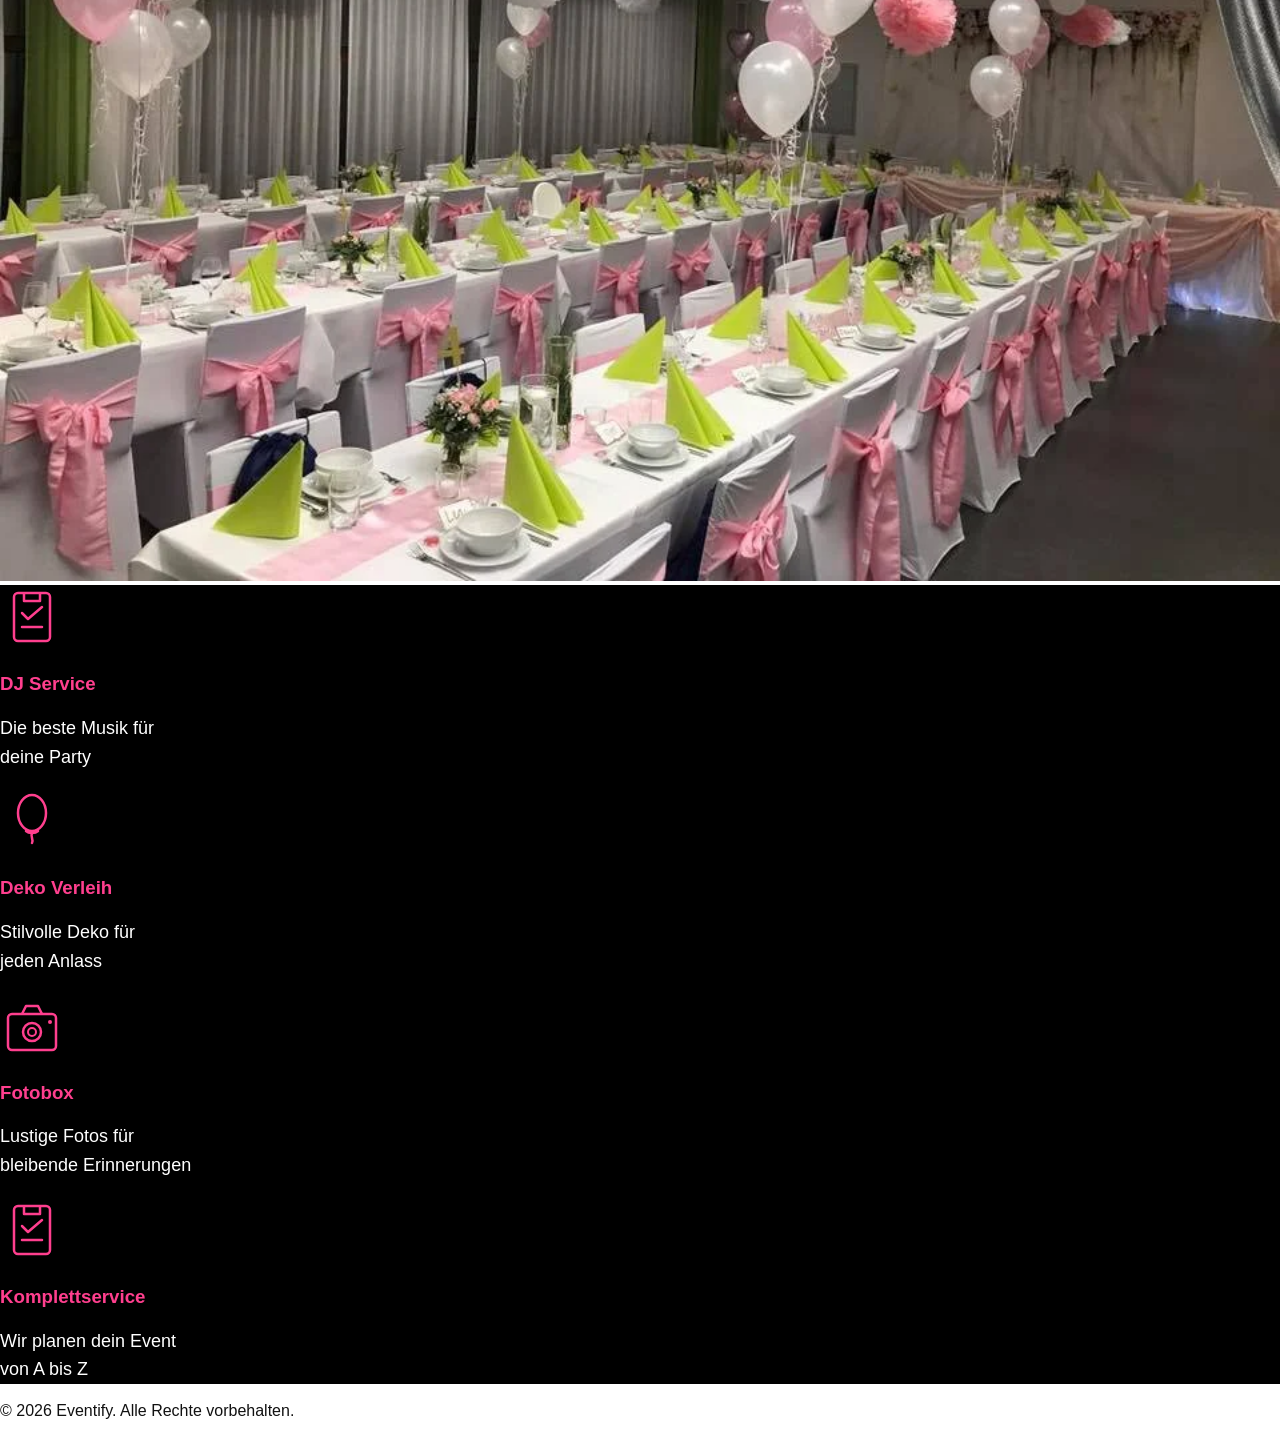
==== commit d48acf30: "icons verlinkt/hinzugefügt" ====
--- a/index.html
+++ b/index.html
@@ -123,7 +123,7 @@
             <section class="w3-row-padding w3-center">
 
                 <article class="w3-quarter w3-padding">
-                    <!-- Icon später hinzufügen -->
+                    <img src="../icons/service.svg" alt="DJ Service">
                     <h3>DJ Service</h3>
                     <p>
                         Die beste Musik für<br>
@@ -132,7 +132,7 @@
                 </article>
 
                 <article class="w3-quarter w3-padding">
-                    <!-- Icon später hinzufügen -->
+                   <img src="../icons/balloon.svg" alt="Deko Verleih">
                     <h3>Deko Verleih</h3>
                     <p>
                         Stilvolle Deko für<br>
@@ -141,7 +141,7 @@
                 </article>
 
                 <article class="w3-quarter w3-padding">
-                    <!-- Icon später hinzufügen -->
+                    <img src="../icons/camera.svg" alt="Fotobox">
                     <h3>Fotobox</h3>
                     <p>
                         Lustige Fotos für<br>
@@ -150,7 +150,7 @@
                 </article>
 
                 <article class="w3-quarter w3-padding">
-                    <!-- Icon später hinzufügen -->
+                    <img src="../icons/service.svg" alt="Komplettservice">
                     <h3>Komplettservice</h3>
                     <p>
                         Wir planen dein Event<br>
--- a/css/styles.css
+++ b/css/styles.css
@@ -119,19 +119,19 @@
 
 /* Pinke Buttons & Überschriften */
 .pink-button {
-    background-color: #FF2F73;
+    background-color: var(--pink);
     color: white;
     border-radius: 8px;
     padding: 12px 24px;
 }
 
 .pink-button:hover {
-    background-color: #e02162;
+    background-color: var(--pink);
     color: white;
 }
 
 .pink-heading {
-    color: #FF2F73;
+    color: var(--pink);
     font-weight: bold;
     margin-bottom: 25px;
 }
